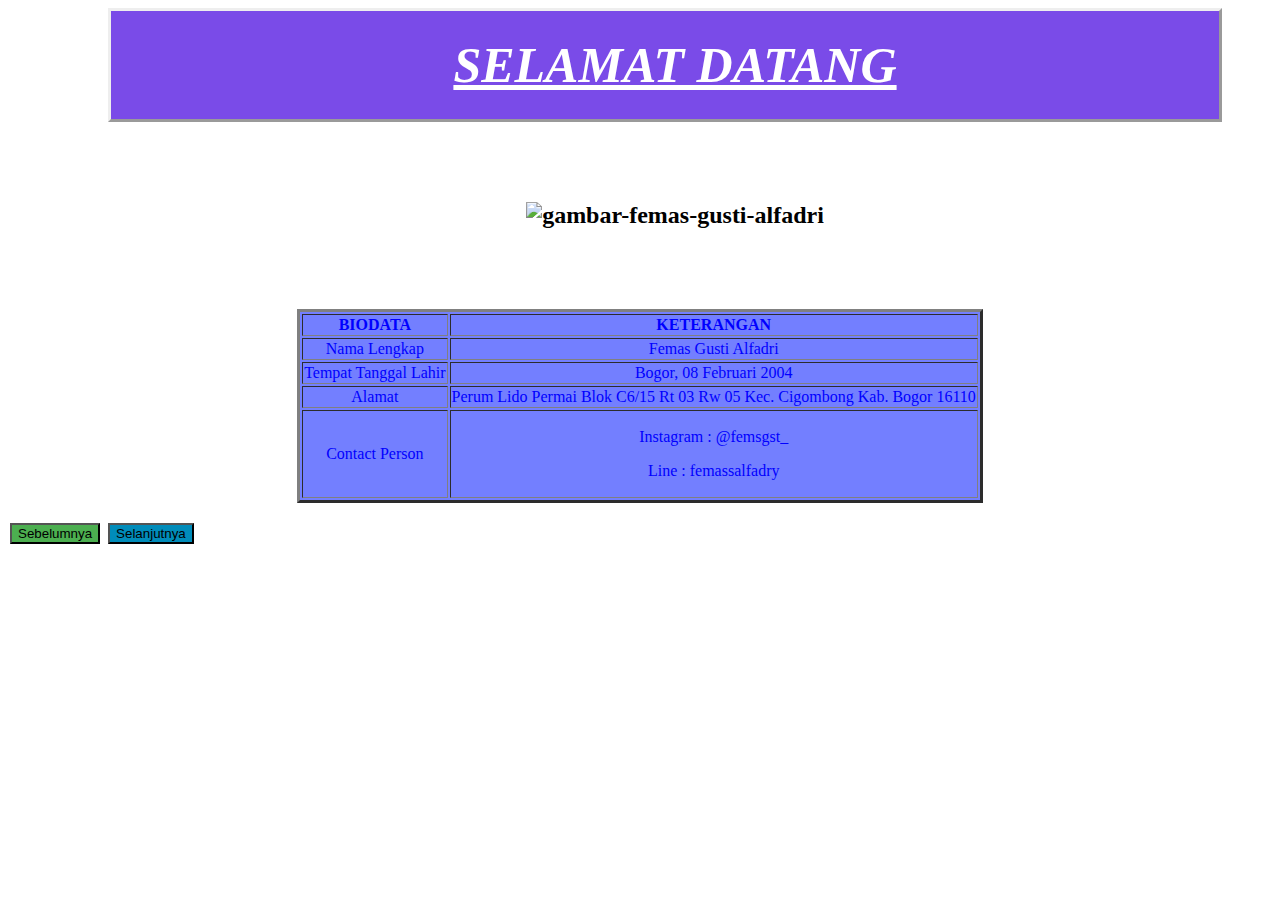
==== index.html @ 5073f674 "Mengubah nama file" ====
<!DOCTYPE html>
<html>
<head>
	<title> Pertemuan 4 css </title>
	<link rel="stylesheet" href="style.css">
</head>

<body>
 	<h1> SELAMAT DATANG </h1>
 	<h2>
 		<img src="foto.jpeg" alt="gambar-femas-gusti-alfadri"
 		width="200px">
 	</h2>
 	<p>
 		<table align="center" ; border="3">
 			<tr>
 				<th> BIODATA </th>
 				<th> KETERANGAN </th>
 			</tr>
 			<tr>
 				<td> Nama Lengkap </td>
 				<td> Femas Gusti Alfadri </td>
 			</tr>
 			<tr>
 				<td> Tempat Tanggal Lahir </td>
 				<td> Bogor, 08 Februari 2004 </td>
 			</tr>
 			<tr>
 				<td> Alamat </td>
				<td> Perum Lido Permai Blok C6/15 Rt 03 Rw 05 Kec. Cigombong Kab. Bogor 16110 </td>
 			</tr>
 			<tr>
 				<td> Contact Person </td>
 				<td> <p> Instagram : @femsgst_ </p>
 					 <P> Line      : femassalfadry </P> </td>
 			</tr>
 		</table>
 	</p>

 <button class="button tombol1"> Sebelumnya </button> 
 <button class="button tombol2"> Selanjutnya </button>

 		


	
</body>
</html>
---- style.css ----
body {
	background-image: url(gambar5.jpg);
	background-size: cover;
}

h1 {
	margin: 0px 50px 75px 100px ;
	font-size: 50px;
	color: white ;
	font-style: oblique;
	text-align: center;
	text-decoration: underline;
	border-style: outset;
	background-color: #7a4be8 ;
	padding-top: 25px;
	padding-right: 30px;
	padding-bottom: 25px;
	padding-left: 50px;
}

h2 {
	margin: 5px 50px 75px 100px ;
	text-align: center;
	padding-top: 5px;
	padding-right: 30px;
	padding-bottom: 5px;
	padding-left: 50px;
}

table {
	background-color: #737fff ;
	text-align: center; 
	color: blue ;
}

button {
	text-align: center;
	margin : 4px 2px;
} 	

.tombol1 {background-color: #4CAF50 }
.tombol2 {background-color: #008CBA }
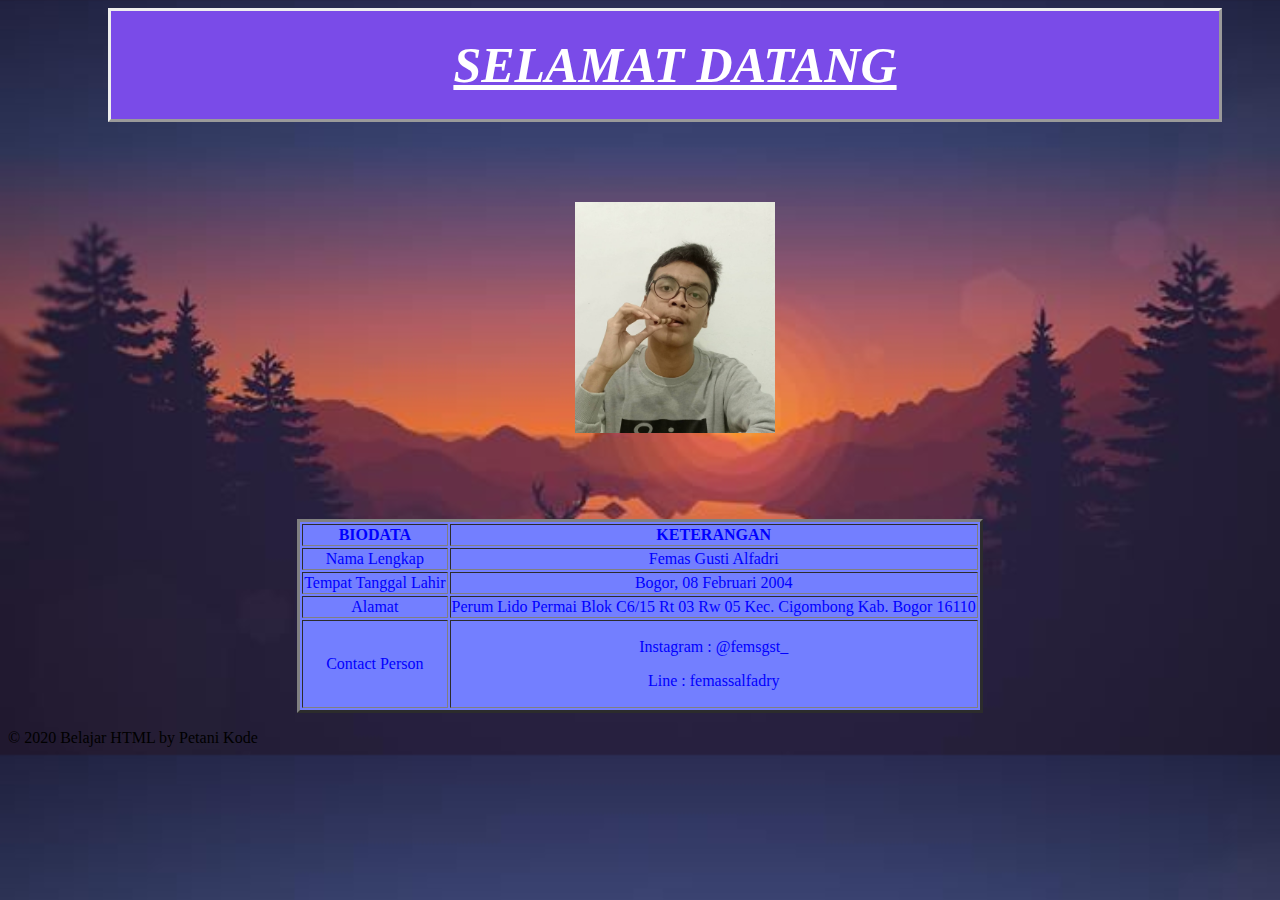
==== commit 008a070a: "Rename biodataindex.html to index.html" ====
--- a/index.html
+++ b/index.html
@@ -2,7 +2,7 @@
 <html>
 <head>
 	<title> Pertemuan 4 css </title>
-	<link rel="stylesheet" href="style.css">
+	<link rel="stylesheet" href="biodata.css">
 </head>
 
 <body>
@@ -37,10 +37,9 @@
  		</table>
  	</p>
 
- <button class="button tombol1"> Sebelumnya </button> 
- <button class="button tombol2"> Selanjutnya </button>
-
- 		
+<footer>
+       <div>&copy; 2020 Belajar HTML by Petani Kode</div>
+ </footer>
 
 
 	
--- a/biodata.css
+++ b/biodata.css
@@ -0,0 +1,44 @@
+body {
+	background-image: url(gambar5.jpg);
+	background-size: cover;
+}
+
+h1 {
+	margin: 0px 50px 75px 100px ;
+	font-size: 50px;
+	color: white ;
+	font-style: oblique;
+	text-align: center;
+	text-decoration: underline;
+	border-style: outset;
+	background-color: #7a4be8 ;
+	padding-top: 25px;
+	padding-right: 30px;
+	padding-bottom: 25px;
+	padding-left: 50px;
+}
+
+h2 {
+	margin: 5px 50px 75px 100px ;
+	text-align: center;
+	padding-top: 5px;
+	padding-right: 30px;
+	padding-bottom: 5px;
+	padding-left: 50px;
+}
+
+table {
+	background-color: #737fff ;
+	text-align: center; 
+	color: blue ;
+}
+
+button {
+	text-align: center;
+	margin : 4px 2px;
+} 	
+
+.tombol1 {background-color: #4CAF50 }
+.tombol2 {background-color: #008CBA }
+
+
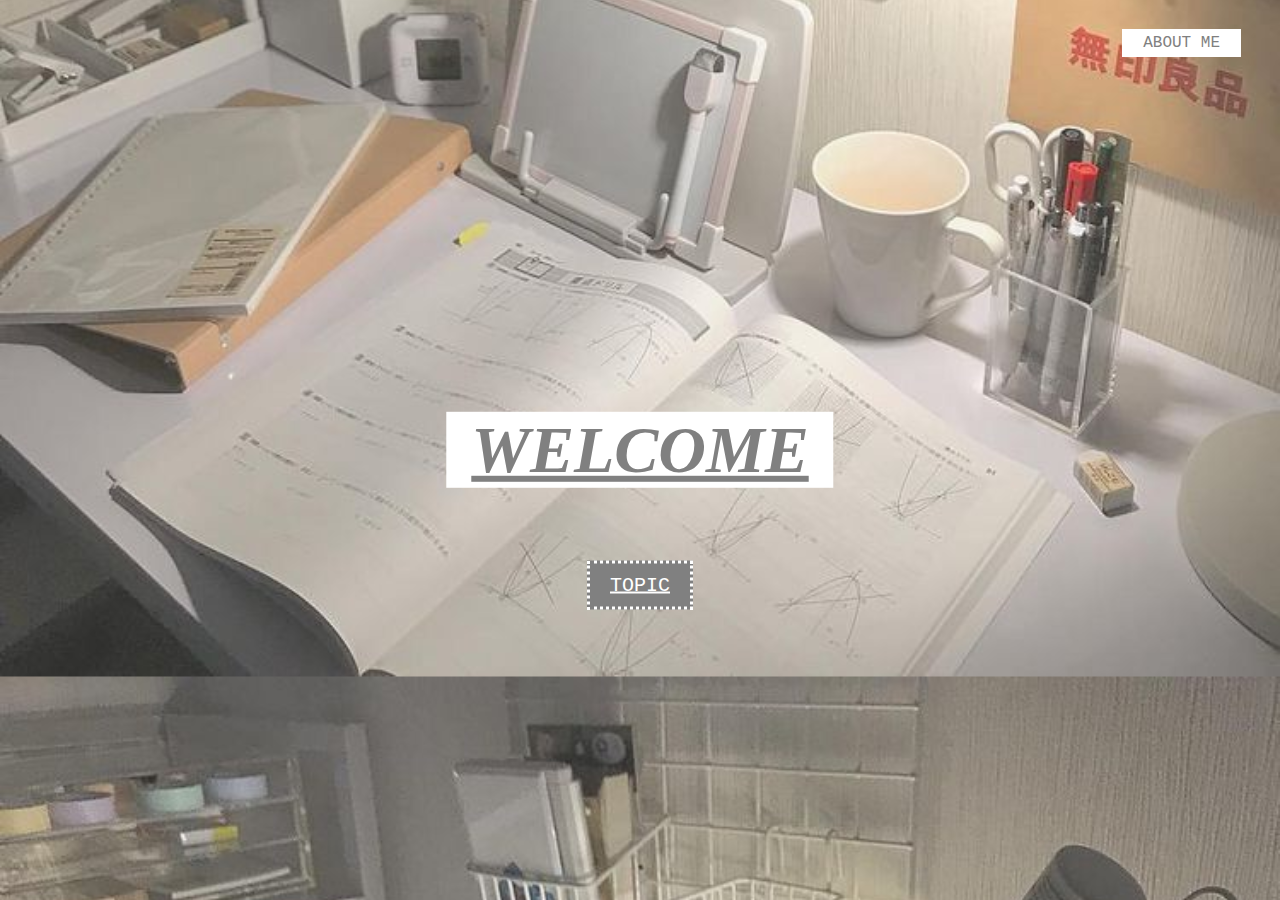
==== commit 7d433e9d: "Add files via upload" ====
--- a/index.html
+++ b/index.html
@@ -1,47 +1,28 @@
 <!DOCTYPE html>
 <html>
 <head>
-	<title> Pertemuan 4 css </title>
-	<link rel="stylesheet" href="biodata.css">
+	<title> My Website </title>
+	<link rel="stylesheet" type="text/css" href="style.css">
 </head>
 
 <body>
- 	<h1> SELAMAT DATANG </h1>
- 	<h2>
- 		<img src="foto.jpeg" alt="gambar-femas-gusti-alfadri"
- 		width="200px">
- 	</h2>
- 	<p>
- 		<table align="center" ; border="3">
- 			<tr>
- 				<th> BIODATA </th>
- 				<th> KETERANGAN </th>
- 			</tr>
- 			<tr>
- 				<td> Nama Lengkap </td>
- 				<td> Femas Gusti Alfadri </td>
- 			</tr>
- 			<tr>
- 				<td> Tempat Tanggal Lahir </td>
- 				<td> Bogor, 08 Februari 2004 </td>
- 			</tr>
- 			<tr>
- 				<td> Alamat </td>
-				<td> Perum Lido Permai Blok C6/15 Rt 03 Rw 05 Kec. Cigombong Kab. Bogor 16110 </td>
- 			</tr>
- 			<tr>
- 				<td> Contact Person </td>
- 				<td> <p> Instagram : @femsgst_ </p>
- 					 <P> Line      : femassalfadry </P> </td>
- 			</tr>
- 		</table>
- 	</p>
+	<header>
+		<div class="main">
+			<ul>
+				<li><a href="biodataindex.html" class="active">ABOUT ME</a></li>
+			</ul>
+		</div>
+	</header>
 
-<footer>
-       <div>&copy; 2020 Belajar HTML by Petani Kode</div>
- </footer>
+	<div class="button" >
+		<a href="pandemiindex.html"class="btn">TOPIC</a>
+		<div class="pilihan"></div>
+	</div>
 
-
+		<div class="tittle">
+			<h1> WELCOME </h1>
+		</div>
 	
 </body>
 </html>
+
--- a/style.css
+++ b/style.css
@@ -0,0 +1,93 @@
+body {
+	background-image: url(foto1.jpg);
+	background-size: cover ;
+	background-position: center;
+}
+
+header {
+ 	padding: 1px ;
+ 	color: blue ;
+ 	padding-left: 3px
+ }
+
+ul {
+	list-style-type: none;
+	float: right;
+	margin-top: 20px ;
+}
+
+ul li {
+	display: inline-block;
+	background-color: white;
+	font-family: "courier new" ;
+	padding-top: 5px ;
+	padding-bottom: 5px ;
+} 
+
+ul li a {
+	text-decoration: none;
+	color: gray;
+	padding: 5px 20px;
+	border : 1px solid transparent;
+	transition: 0,5s ;
+}
+
+ul li a:hover {
+	background-color: white ;
+	color: black ;
+}
+
+ul li.active a {
+	background-color: white ;
+	color: black ;
+}
+
+.main {
+	max-width: 1200px;
+	margin: auto;
+}
+
+.tittle {
+	position: absolute;
+	top: 50%;
+	left: 50%;
+	transform: translate(-50%, -50%);-
+}
+
+.tittle h1 {
+	color: gray ;
+	background-color: white ;
+	font-size: 66px;
+	text-decoration: underline;
+	font-style: oblique;
+	padding-left: 25px ;
+	padding-right: 25px ;
+}
+
+.button {
+	font-size: 20px ;
+	font-family: "Courier New" ;
+	position: absolute;
+	top: 65% ;
+	left: 50% ;
+	color: white ;
+	transform: translate(-50%, -50%);
+
+}
+
+.btn {
+	padding: 10px 20px ;
+	color: white ;
+	text-decoration: "none" ;
+	background-color: gray ;
+	transition: 0.6s ;
+	border-style: dotted;
+
+}
+
+.btn.hover {
+	background-color: black ;
+	color: pink ;
+
+
+}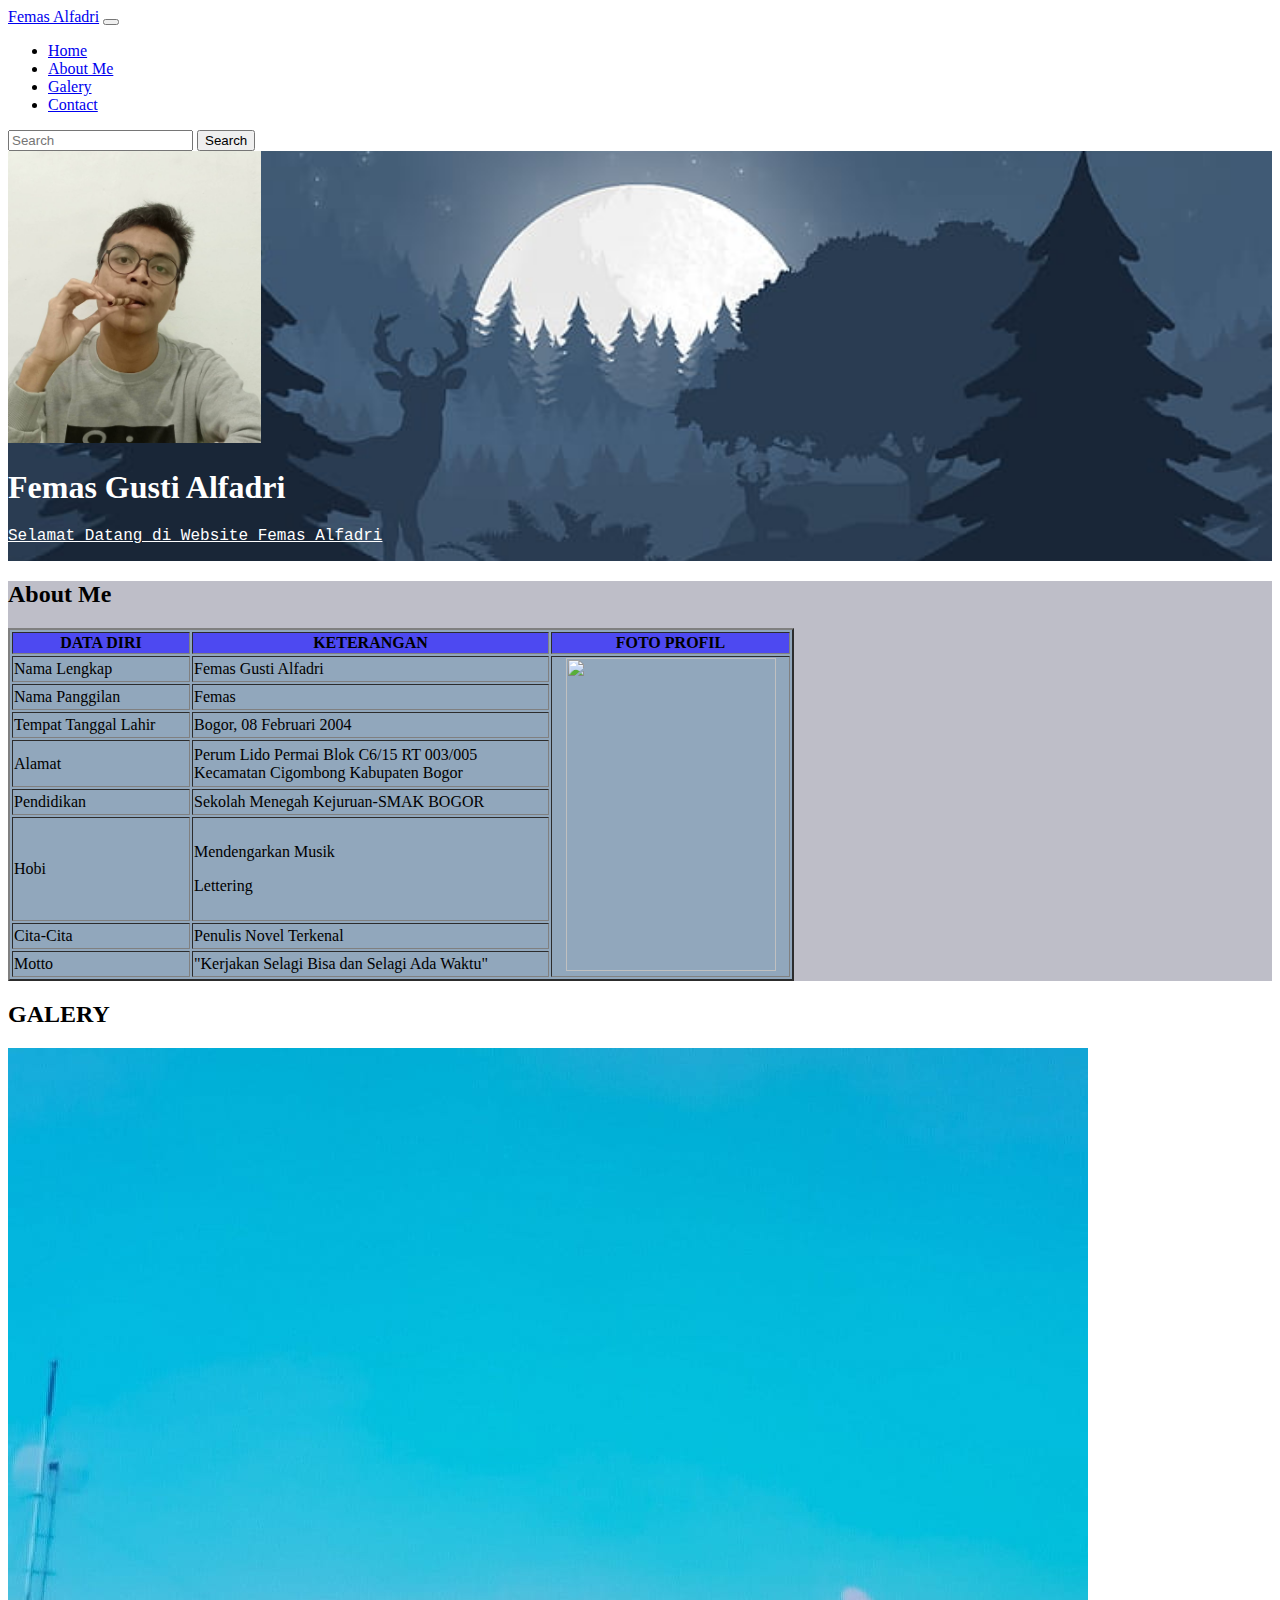
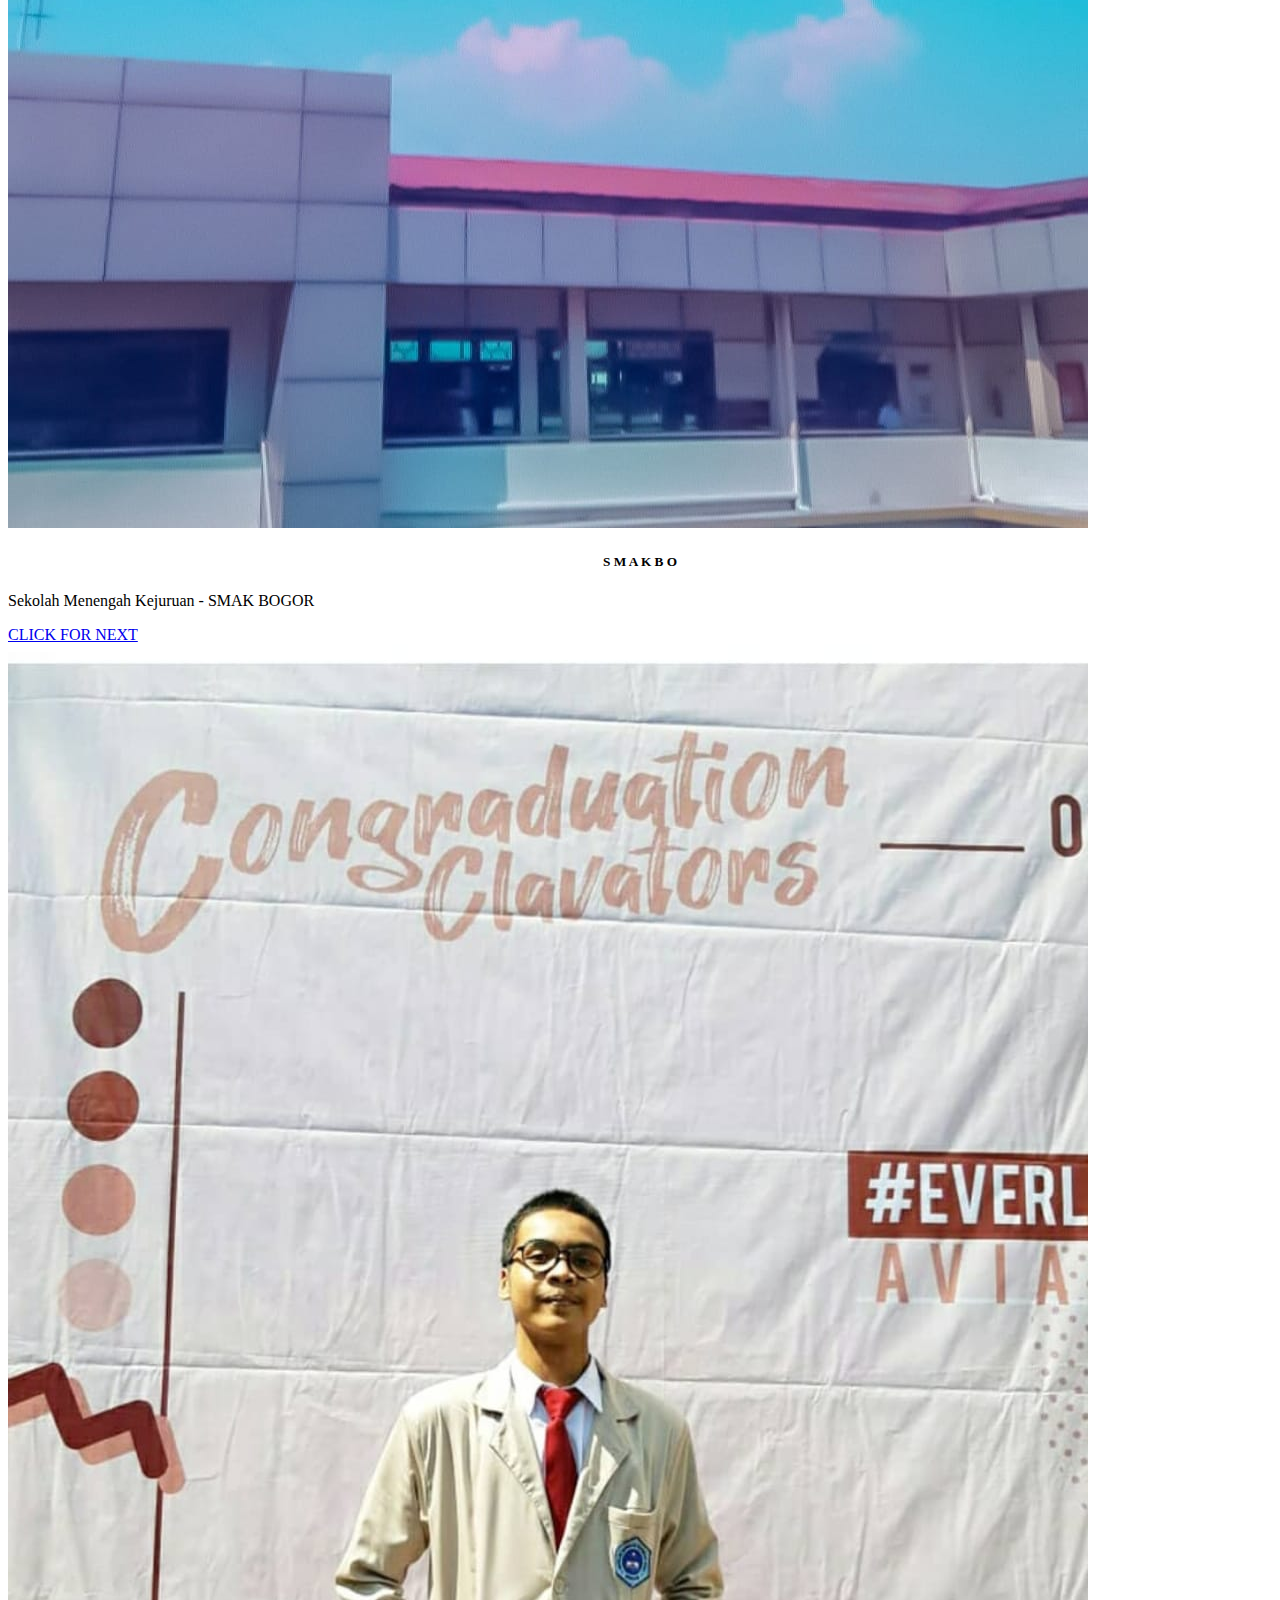
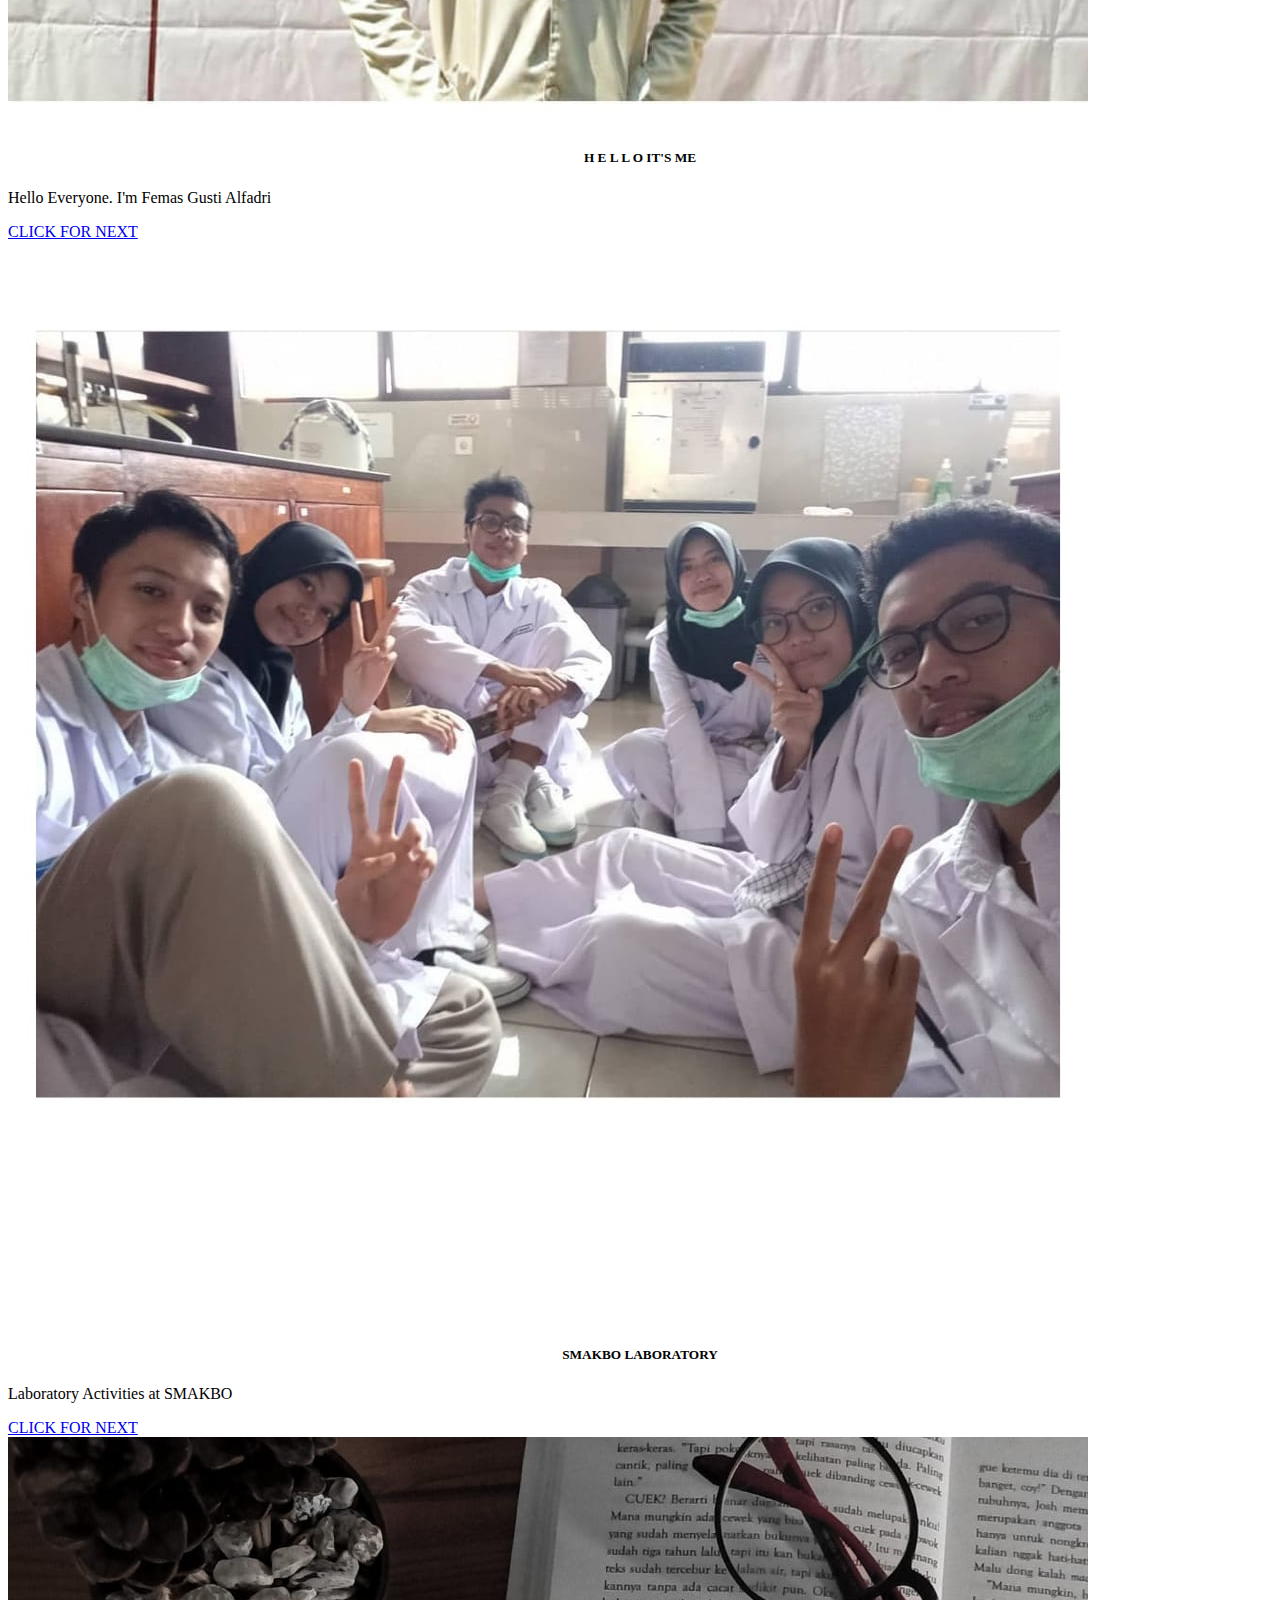
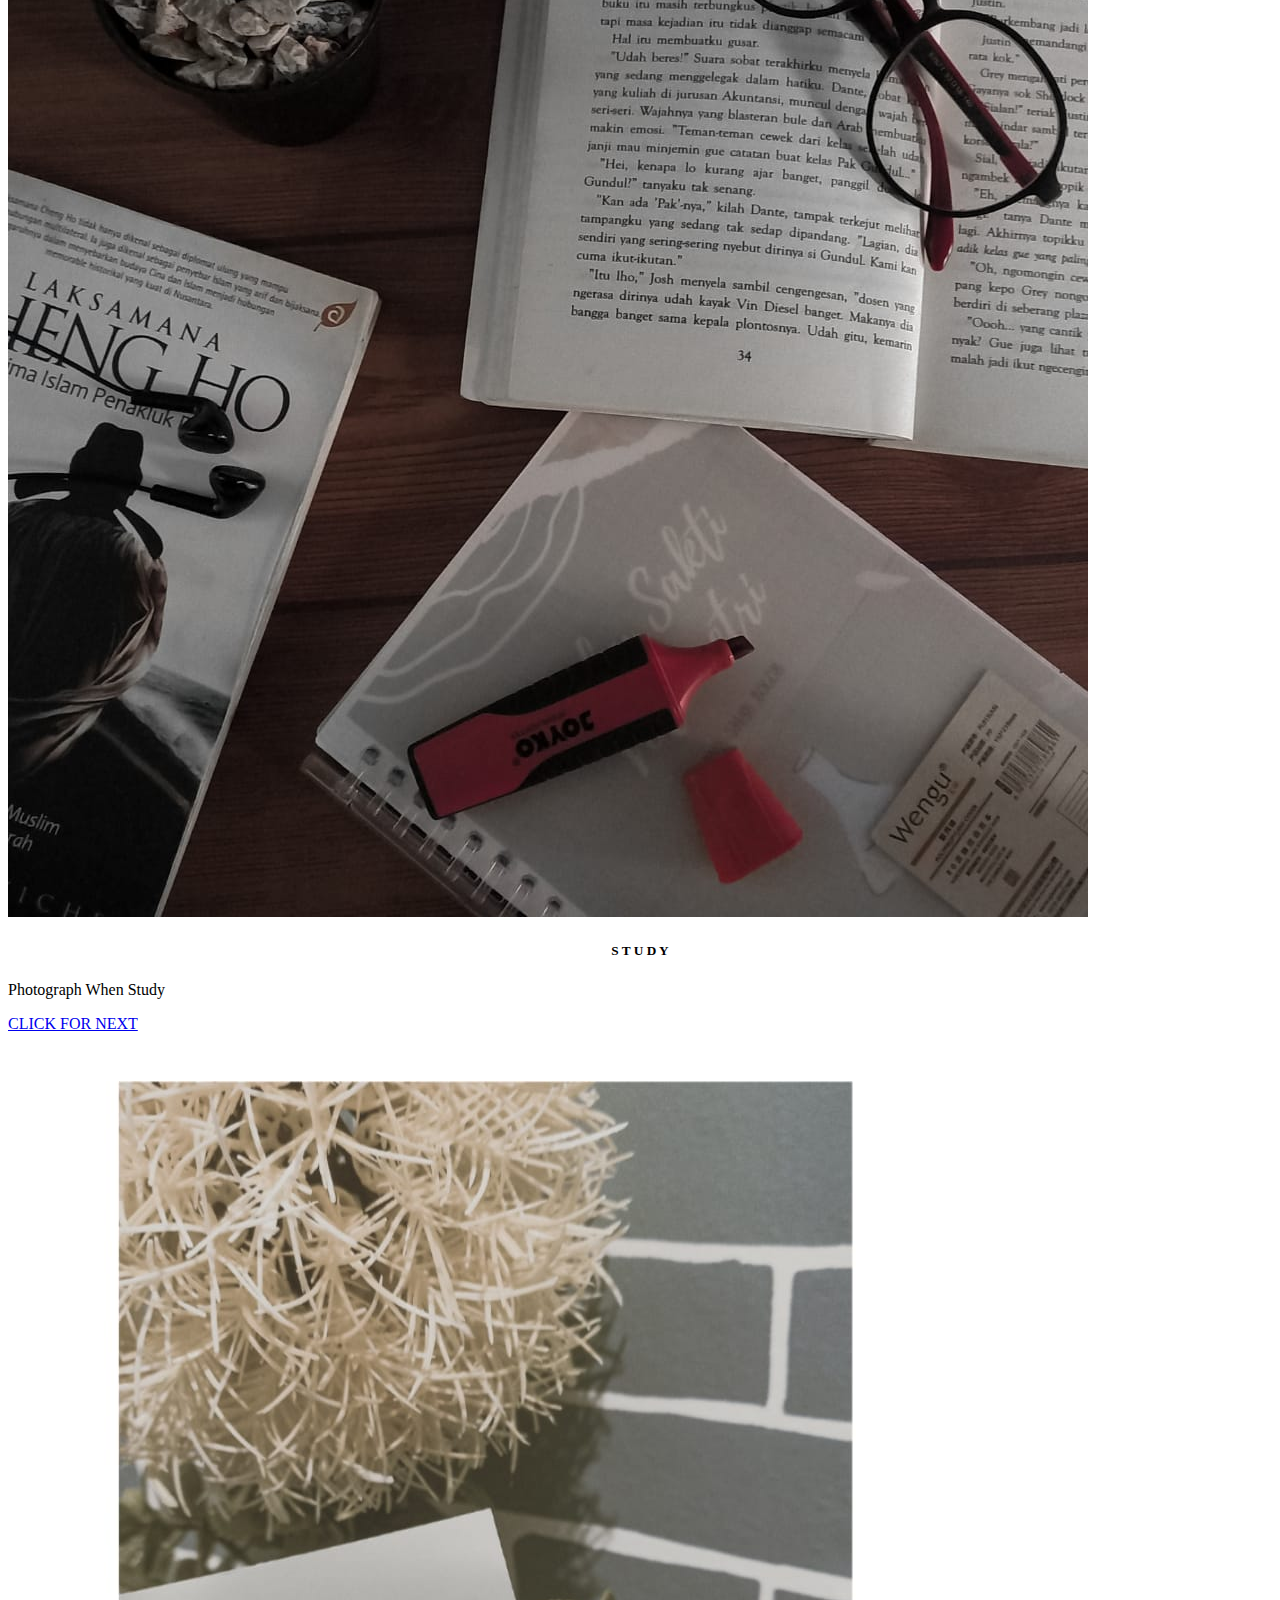
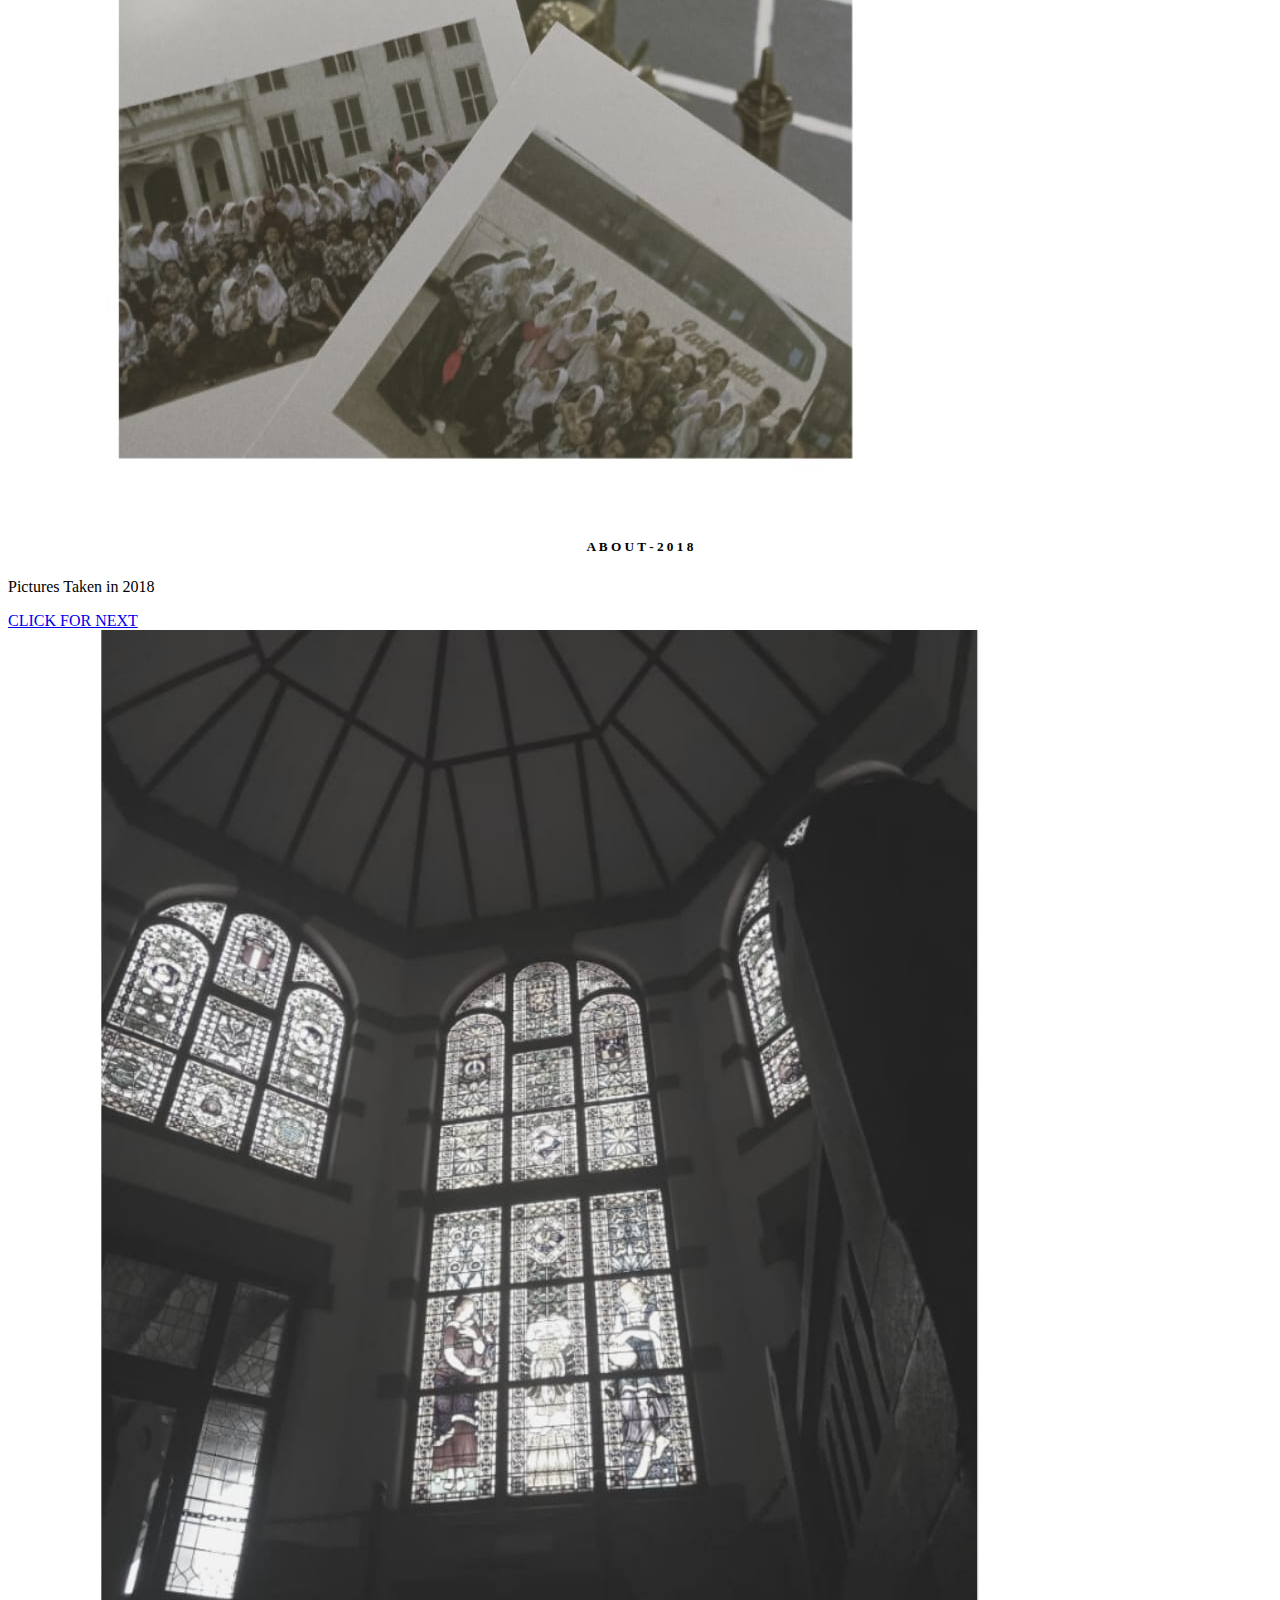
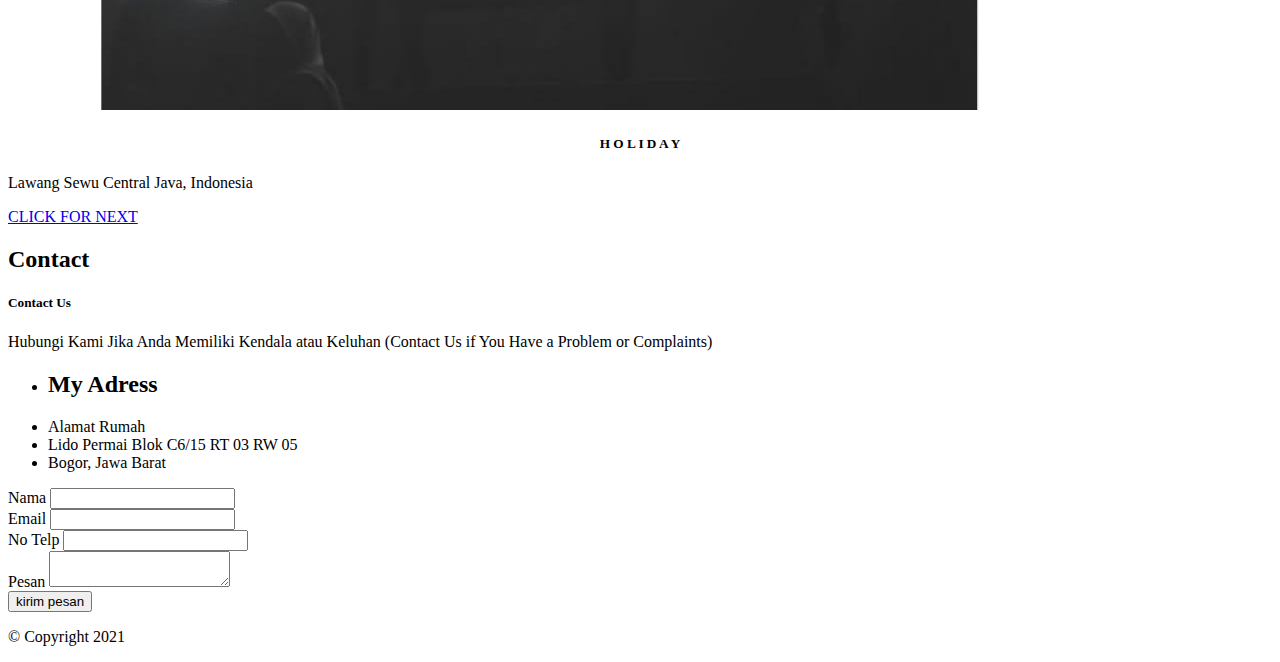
==== commit 3e3a9948: "Add files via upload" ====
--- a/index.html
+++ b/index.html
@@ -1,28 +1,253 @@
 <!DOCTYPE html>
 <html>
 <head>
-	<title> My Website </title>
-	<link rel="stylesheet" type="text/css" href="style.css">
+	<title> Femas Gusti Alfadri </title>
+		<link href="https://cdn.jsdelivr.net/npm/bootstrap@5.0.0-beta1/dist/css/bootstrap.min.css" rel="stylesheet" integrity="sha384-giJF6kkoqNQ00vy+HMDP7azOuL0xtbfIcaT9wjKHr8RbDVddVHyTfAAsrekwKmP1" crossorigin="anonymous">
+		<link rel="stylesheet" type="text/css" href="style.css">
 </head>
-
 <body>
-	<header>
-		<div class="main">
-			<ul>
-				<li><a href="biodataindex.html" class="active">ABOUT ME</a></li>
+	<nav class="navbar fixed-top navbar-expand-lg navbar-dark bg-dark">
+  		<div class="container">
+    		<a class="navbar-brand" href="#">Femas Alfadri</a>
+			<button class="navbar-toggler" type="button" data-bs-toggle="collapse" data-bs-target="#navbarNav" aria-controls="navbarNav" aria-expanded="false" aria-label="Toggle navigation">
+			<span class="navbar-toggler-icon"></span> </button>
+		<div class="collapse navbar-collapse" id="navbarNav">
+			<ul class="navbar-nav">
+        	<li class="nav-item">
+          		<a class="nav-link active" aria-current="page" href="#">Home</a>
+        	</li>
+        	<li class="nav-item">
+          		<a class="nav-link" href="#">About Me</a>
+        	</li>
+        	<li class="nav-item">
+          		<a class="nav-link" href="#">Galery</a>
+        	</li>
+        	<li class="nav-item">
+          		<a class="nav-link disabled" href="#" tabindex="-1" aria-disabled="true">Contact</a>
+        	</li>
+      		</ul>
+    	</div>
+    	</div>
+    </nav>
+
+  	<nav class="navbar navbar-dark bg-light">
+  		<div class="container">
+    		<form class="d-flex">
+      		<input class="form-control me-2" type="search" placeholder="Search" aria-label="Search">
+      		<button class="btn btn-outline-success" type="submit">Search</button>
+    		</form>
+  		</div>
+	</nav>
+	</nav>
+
+		<div class="jumbotron jumbotron-fluid">
+  		<div class="container text-center">
+  		<div class="mt-5">
+  			<img src="profile1.jpeg" width="20%" class="rounded-circle img-thumbnail" alt="gambar-femas-gusti-alfadri">
+    		<h1 class="display-4">Femas Gusti Alfadri</h1>
+    		<p class="lead"> Selamat Datang di Website Femas Alfadri </p>
+  			</div>
+			</div>
+			</div>
+
+<section id="aboutme" class="aboutme pt-2">
+	<div class="container">
+	<div class="row mt-4 pb-5">
+	<div class="col text-center">
+		<h2 class="biodata">About Me</h2>
+		<table class="table table-bordered mt-5" border="2" >
+			<tr class="atasan" align="center" bgcolor="#4d49f1">
+				<td width="174"><b>DATA DIRI</b></td>
+				<td width="353"><b>KETERANGAN</b></td>
+				<td width="235"><b>FOTO PROFIL</b></td>
+			</tr>
+
+			<tr>
+				<td> Nama Lengkap </td>
+				<td> Femas Gusti Alfadri </td>
+				<td rowspan="10" align="center"><img src="profile3.jpg" width="210" height="313"></td>
+			</tr>
+
+			<tr>
+				<td> Nama Panggilan </td>
+				<td> Femas </td>
+			</tr>
+
+			<tr>
+				<td> Tempat Tanggal Lahir </td>
+				<td> Bogor, 08 Februari 2004 </td>
+			</tr>
+
+			<tr>
+				<td> Alamat </td>
+				<td> Perum Lido Permai Blok C6/15 RT 003/005 Kecamatan Cigombong Kabupaten Bogor </td>
+			</tr>
+
+			<tr>
+				<td> Pendidikan </td>
+				<td> Sekolah Menegah Kejuruan-SMAK BOGOR </td>
+			</tr>
+
+			<tr>
+				<td> Hobi </td>
+				<td> <p> Mendengarkan Musik </p>
+					 <p> Lettering </p> </td>
+			</tr>
+
+			<tr>
+				<td> Cita-Cita </td>
+				<td> Penulis Novel Terkenal </td>
+			</tr>
+
+			<tr>
+				<td> Motto </td>
+				<td> "Kerjakan Selagi Bisa dan Selagi Ada Waktu" </td>
+			</tr>
+		</table>
+	</div>
+	</div>
+	</div>
+</section>
+
+<section id="Galery" class="Galery bg-secondary">
+	<div class="container">
+		<div class="row mb-4 pt-4">
+			<div class="col text-center">
+			<h2>GALERY</h2>
+			</div>
+		</div>
+
+		<div class="row mb-4">
+		<div class="col-md">
+			<div class="card">
+			  <img src="1.jpeg" class="card-img-top" alt="gambar-1">
+			  <div class="card-body">
+			    <h5 class="card-title" align="center"> S M A K B O </h5>
+			    <p class="card-text text-center"> Sekolah Menengah Kejuruan - SMAK BOGOR</p>
+			    <a href="#" class="btn btn-dark">CLICK FOR NEXT</a>
+			  </div>
+			</div>
+		</div>
+		<div class="col-md">
+			<div class="card">
+			  <img src="2.jpeg" class="card-img-top" alt="gambar-2">
+			  <div class="card-body">
+			    <h5 class="card-title" align="center"> H E L L O IT'S ME </h5>
+			    <p class="card-text text-center"> Hello Everyone. I'm Femas Gusti Alfadri </p>
+			    <a href="#" class="btn btn-dark">CLICK FOR NEXT</a>
+			  </div>
+			</div>
+		</div>
+		<div class="col-md">
+			<div class="card">
+			  <img src="3.jpeg" class="card-img-top" alt="gambar-2">
+			  <div class="card-body">
+			    <h5 class="card-title" align="center">SMAKBO LABORATORY</h5>
+			    <p class="card-text text-center"> Laboratory Activities at SMAKBO </p>
+			    <a href="#" class="btn btn-dark">CLICK FOR NEXT</a>
+			  </div>
+			</div>
+		</div>
+		</div>
+
+		<div class="row pb-5">
+		<div class="col-md">
+			<div class="card">
+			  <img src="4.jpeg" class="card-img-top" alt="gambar-1">
+			  <div class="card-body">
+			    <h5 class="card-title" align="center">S T U D Y</h5>
+			    <p class="card-text text-center"> Photograph When Study </p>
+			    <a href="#" class="btn btn-dark">CLICK FOR NEXT</a>
+			  </div>
+			</div>
+		</div>
+		<div class="col-md">
+			<div class="card">
+			  <img src="5.jpeg" class="card-img-top" alt="gambar-2">
+			  <div class="card-body">
+			    <h5 class="card-title" align="center">A B O U T - 2 0 1 8</h5>
+			    <p class="card-text text-center"> Pictures Taken in 2018 </p>
+			    <a href="#" class="btn btn-dark">CLICK FOR NEXT</a>
+			  </div>
+			</div>
+		</div>
+		<div class="col-md">
+			<div class="card">
+			  <img src="6.jpeg" class="card-img-top" alt="gambar-2">
+			  <div class="card-body">
+			    <h5 class="card-title" align="center">H O L I D A Y</h5>
+			    <p class="card-text text-center"> Lawang Sewu Central Java, Indonesia</p>
+			    <a href="#" class="btn btn-dark">CLICK FOR NEXT</a>
+			  </div>
+			</div>
+		</div>
+		</div>
+	</div>
+</section>
+
+<section id="Contact" class="Contact mb-5">
+	<div class="container">
+		<div class="row pt-4 mb-4">
+		<div class="col text-center">
+			<h2> Contact </h2>
+		</div>
+		</div>
+
+		<div class="row justify-content-center">
+		<div class="col-lg-4">
+			<div class="card text-white bg-primary mb-3 text-center">
+			  <div class="card-body">
+			    <h5 class="card-title">Contact Us</h5>
+			    <p class="card-text"> Hubungi Kami Jika Anda Memiliki Kendala atau Keluhan (Contact Us if You Have a Problem or Complaints) </p>
+			  </div>
+			</div>
+			<ul class="list-group">
+			  <li class="list-group-item"><h2> My Adress </h2></li>
+			  <li class="list-group-item">Alamat Rumah</li>
+			  <li class="list-group-item">Lido Permai Blok C6/15 RT 03 RW 05 </li>
+			  <li class="list-group-item">Bogor, Jawa Barat</li>
 			</ul>
 		</div>
-	</header>
-
-	<div class="button" >
-		<a href="pandemiindex.html"class="btn">TOPIC</a>
-		<div class="pilihan"></div>
-	</div>
-
-		<div class="tittle">
-			<h1> WELCOME </h1>
-		</div>
-	
+
+		<div class="col-lg-6">
+			<form>
+			  <div class="form-group">
+			    <label for="nama">Nama</label>
+			    <input type="text" class="form-control" id="nama">
+			  </div>
+
+			  <div class="form-group">
+			    <label for="email">Email</label>
+			    <input type="text" class="form-control" id="email">
+			  </div>
+			
+			  <div class="form-group">
+			    <label for="telp">No Telp</label>
+			    <input type="text" class="form-control" id="telp">
+			  </div>
+
+			  <div class="form-group">
+			    <label for="pesan">Pesan</label>
+			    <textarea name="pesan" id="pesan" class="form-control"></textarea>
+			  </div>
+			
+			  <div class="form-group mt-4" >
+			   	<button type="submit" class="btn btn-primary"> kirim pesan </button>
+			  </div>
+			</form>	
+		</div>
+		</div>
+	</div>
+</section>
 </body>
-</html>
-
+
+<footer class="bg-dark text-white">
+	<div class="container">
+	<div class="row pt-3">
+	<div class="col text-center">
+		<p>&copy; Copyright 2021 </p>
+	</div>
+	</div>
+	</div>
+</footer>
+		--- a/style.css
+++ b/style.css
@@ -1,93 +1,30 @@
-body {
-	background-image: url(foto1.jpg);
+.jumbotron {
+    position: relative;
+    background-image: url(profile2.jpg);
 	background-size: cover ;
 	background-position: center;
+    font-family: "Georgia";
+    color: white ;
+    width: 100%;
+    height: 100%;
+    background-size: cover;
+    overflow: hidden;
 }
 
-header {
- 	padding: 1px ;
- 	color: blue ;
- 	padding-left: 3px
- }
-
-ul {
-	list-style-type: none;
-	float: right;
-	margin-top: 20px ;
+.jumbotron p {
+	text-decoration: underline;
+	font-family: "Courier New" ;
 }
 
-ul li {
-	display: inline-block;
-	background-color: white;
-	font-family: "courier new" ;
-	padding-top: 5px ;
-	padding-bottom: 5px ;
-} 
-
-ul li a {
-	text-decoration: none;
-	color: gray;
-	padding: 5px 20px;
-	border : 1px solid transparent;
-	transition: 0,5s ;
+.aboutme {
+	background-color: #bebec8 ;
 }
 
-ul li a:hover {
-	background-color: white ;
-	color: black ;
+.table {
+	background-color: #91a7bc ;	
 }
 
-ul li.active a {
-	background-color: white ;
-	color: black ;
+.atasan {
+	font-family: "Georgia" ;
 }
 
-.main {
-	max-width: 1200px;
-	margin: auto;
-}
-
-.tittle {
-	position: absolute;
-	top: 50%;
-	left: 50%;
-	transform: translate(-50%, -50%);-
-}
-
-.tittle h1 {
-	color: gray ;
-	background-color: white ;
-	font-size: 66px;
-	text-decoration: underline;
-	font-style: oblique;
-	padding-left: 25px ;
-	padding-right: 25px ;
-}
-
-.button {
-	font-size: 20px ;
-	font-family: "Courier New" ;
-	position: absolute;
-	top: 65% ;
-	left: 50% ;
-	color: white ;
-	transform: translate(-50%, -50%);
-
-}
-
-.btn {
-	padding: 10px 20px ;
-	color: white ;
-	text-decoration: "none" ;
-	background-color: gray ;
-	transition: 0.6s ;
-	border-style: dotted;
-
-}
-
-.btn.hover {
-	background-color: black ;
-	color: pink ;
-
-
-}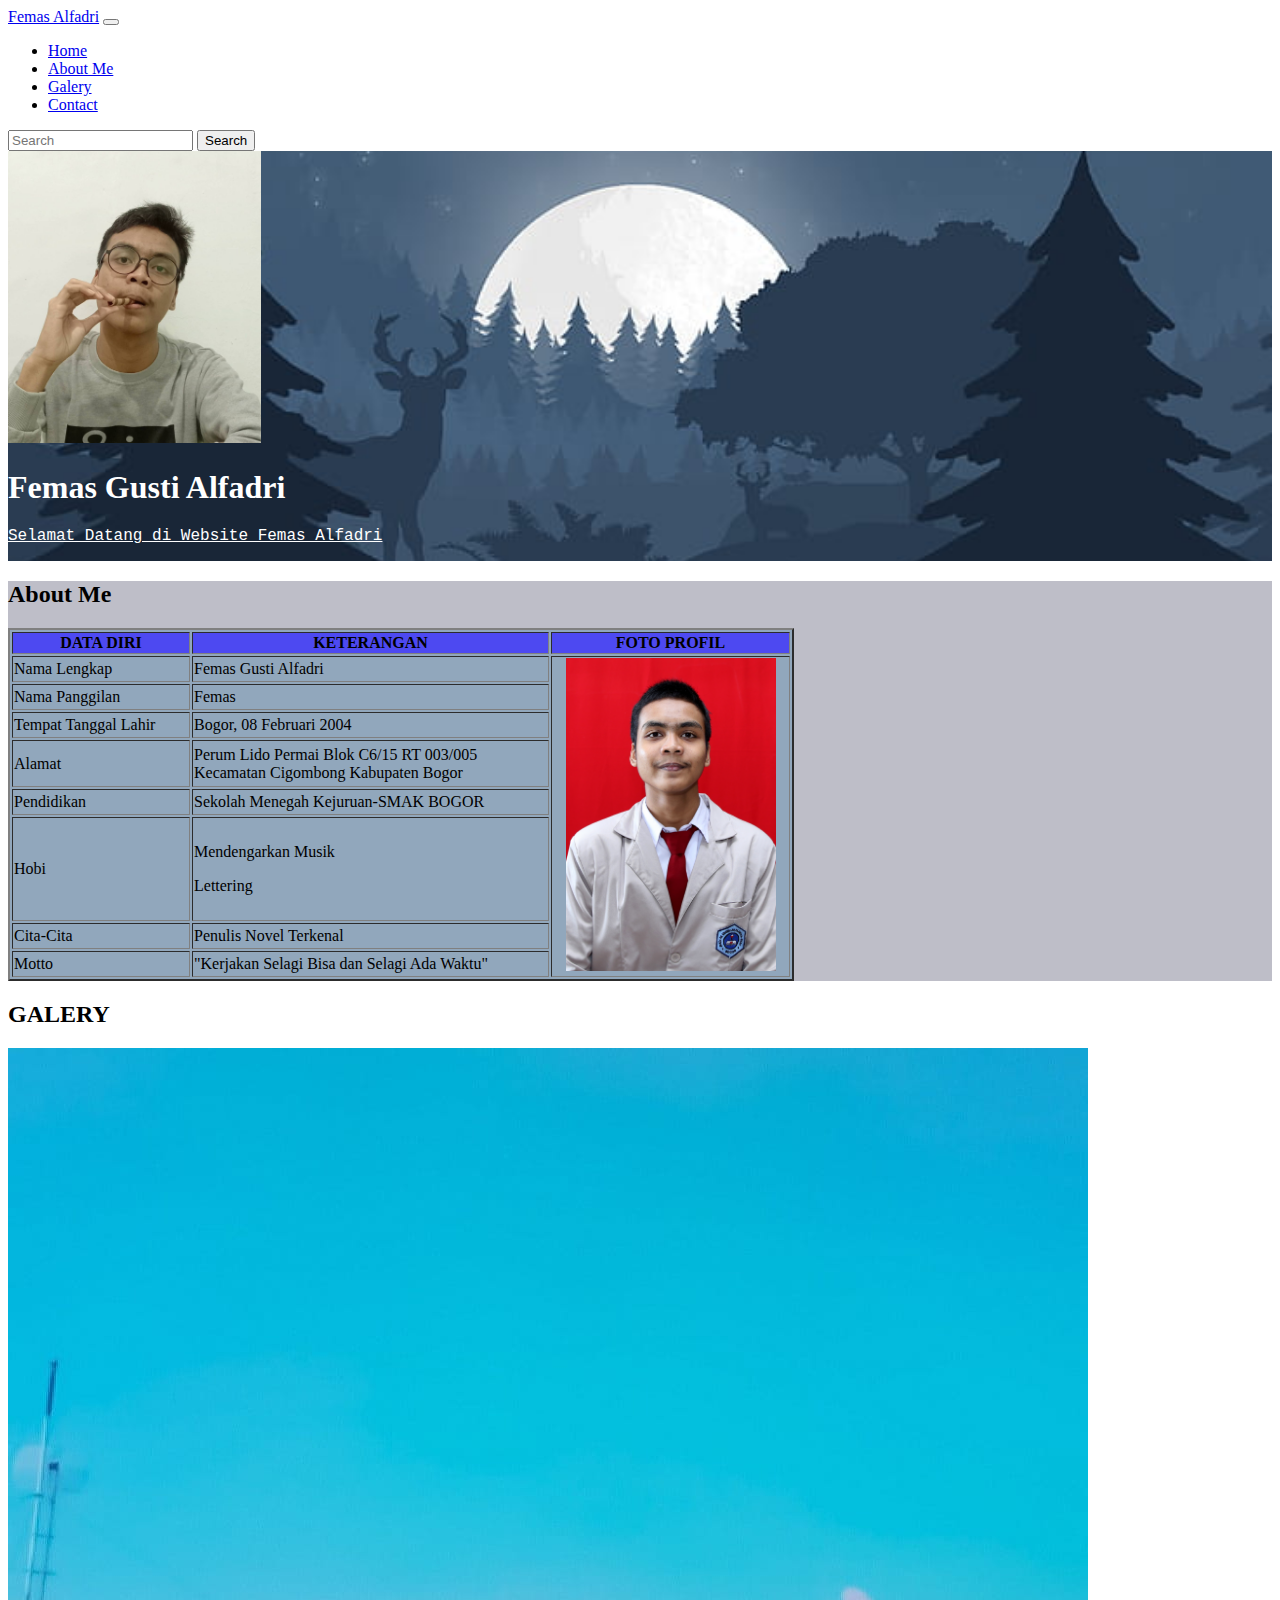
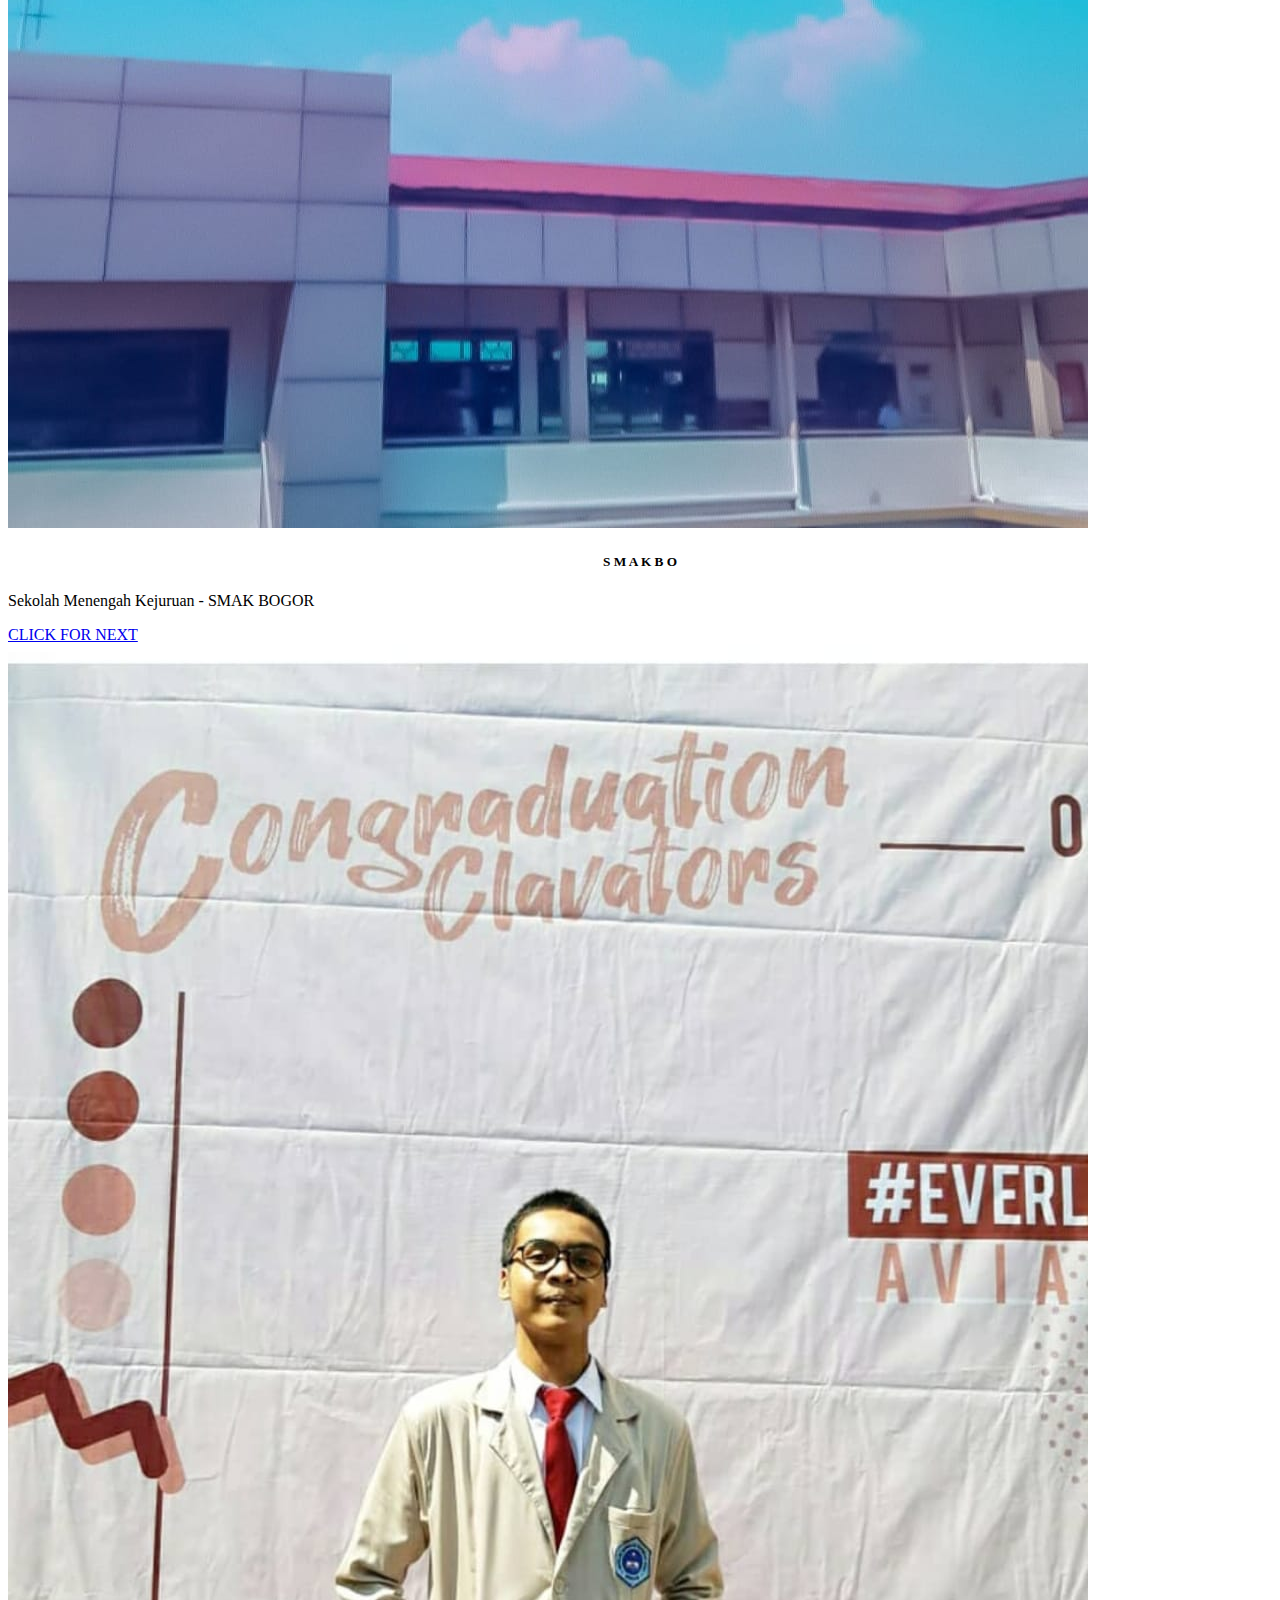
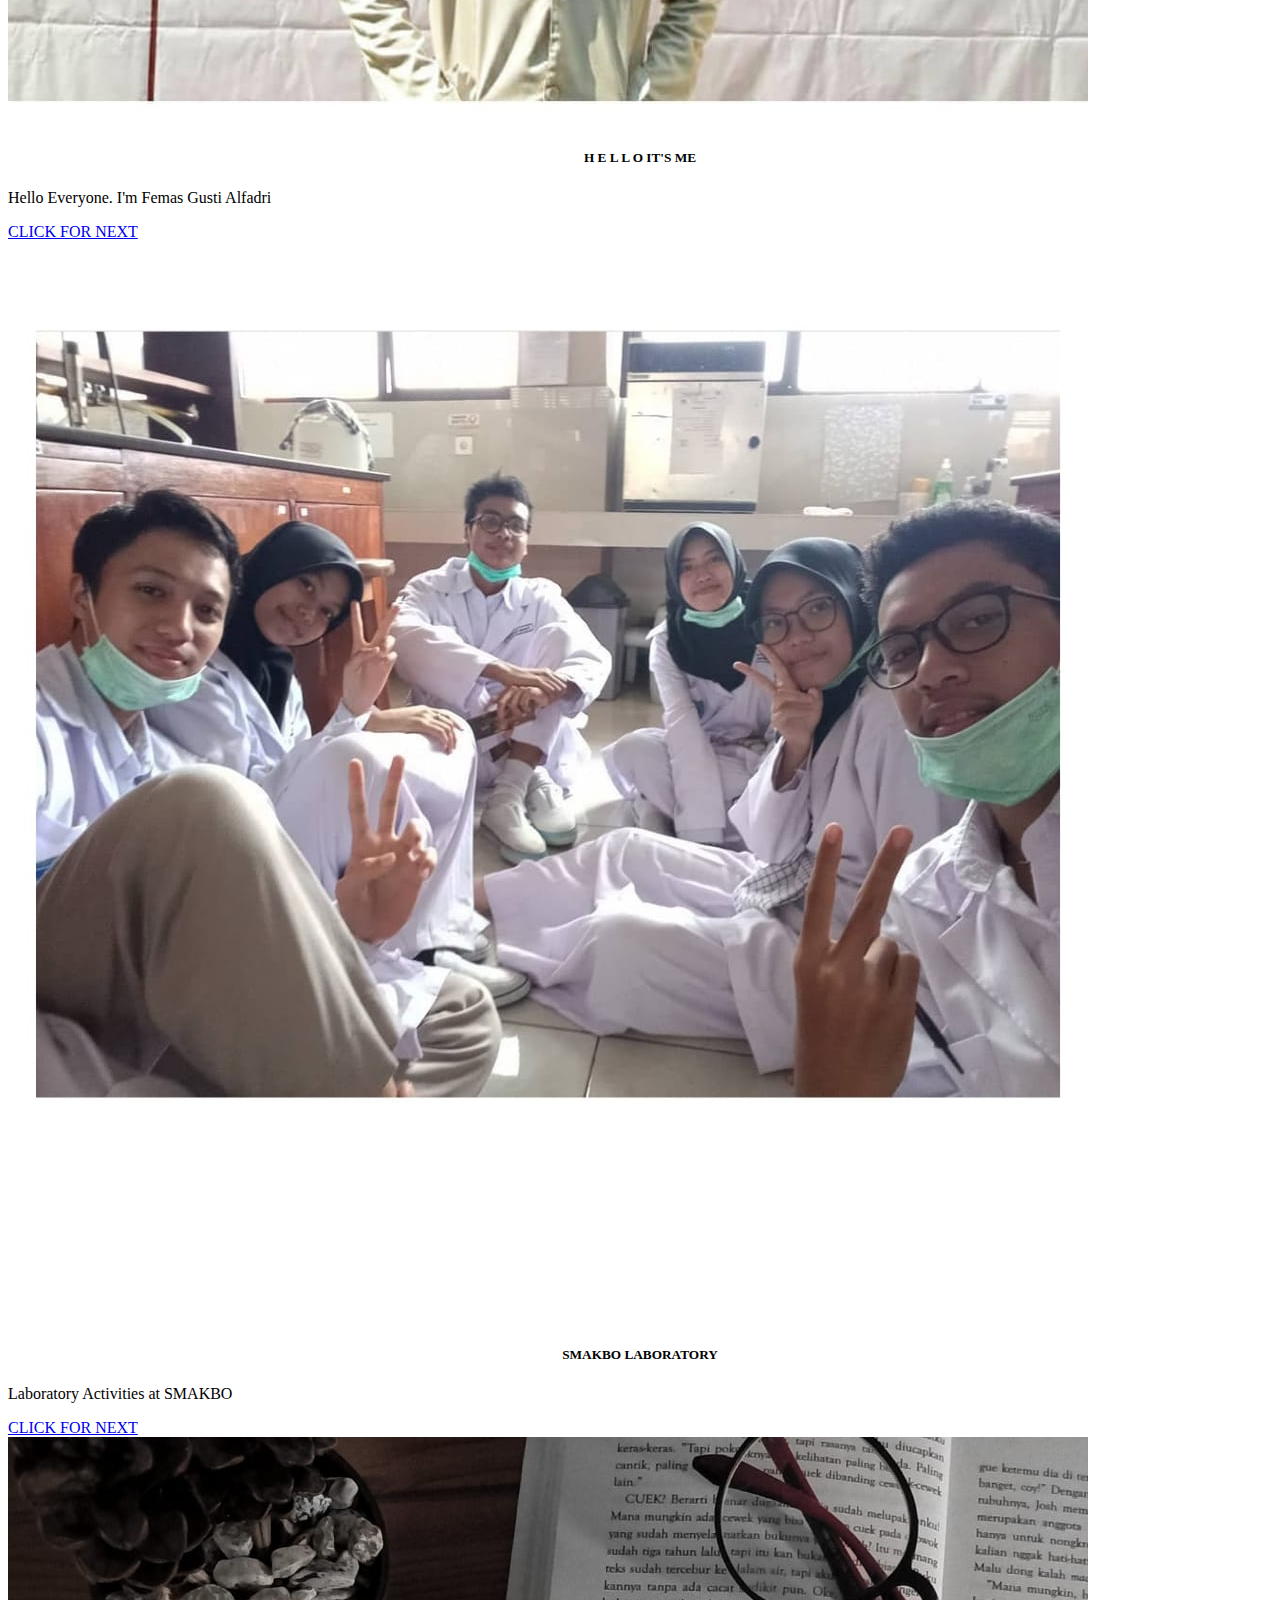
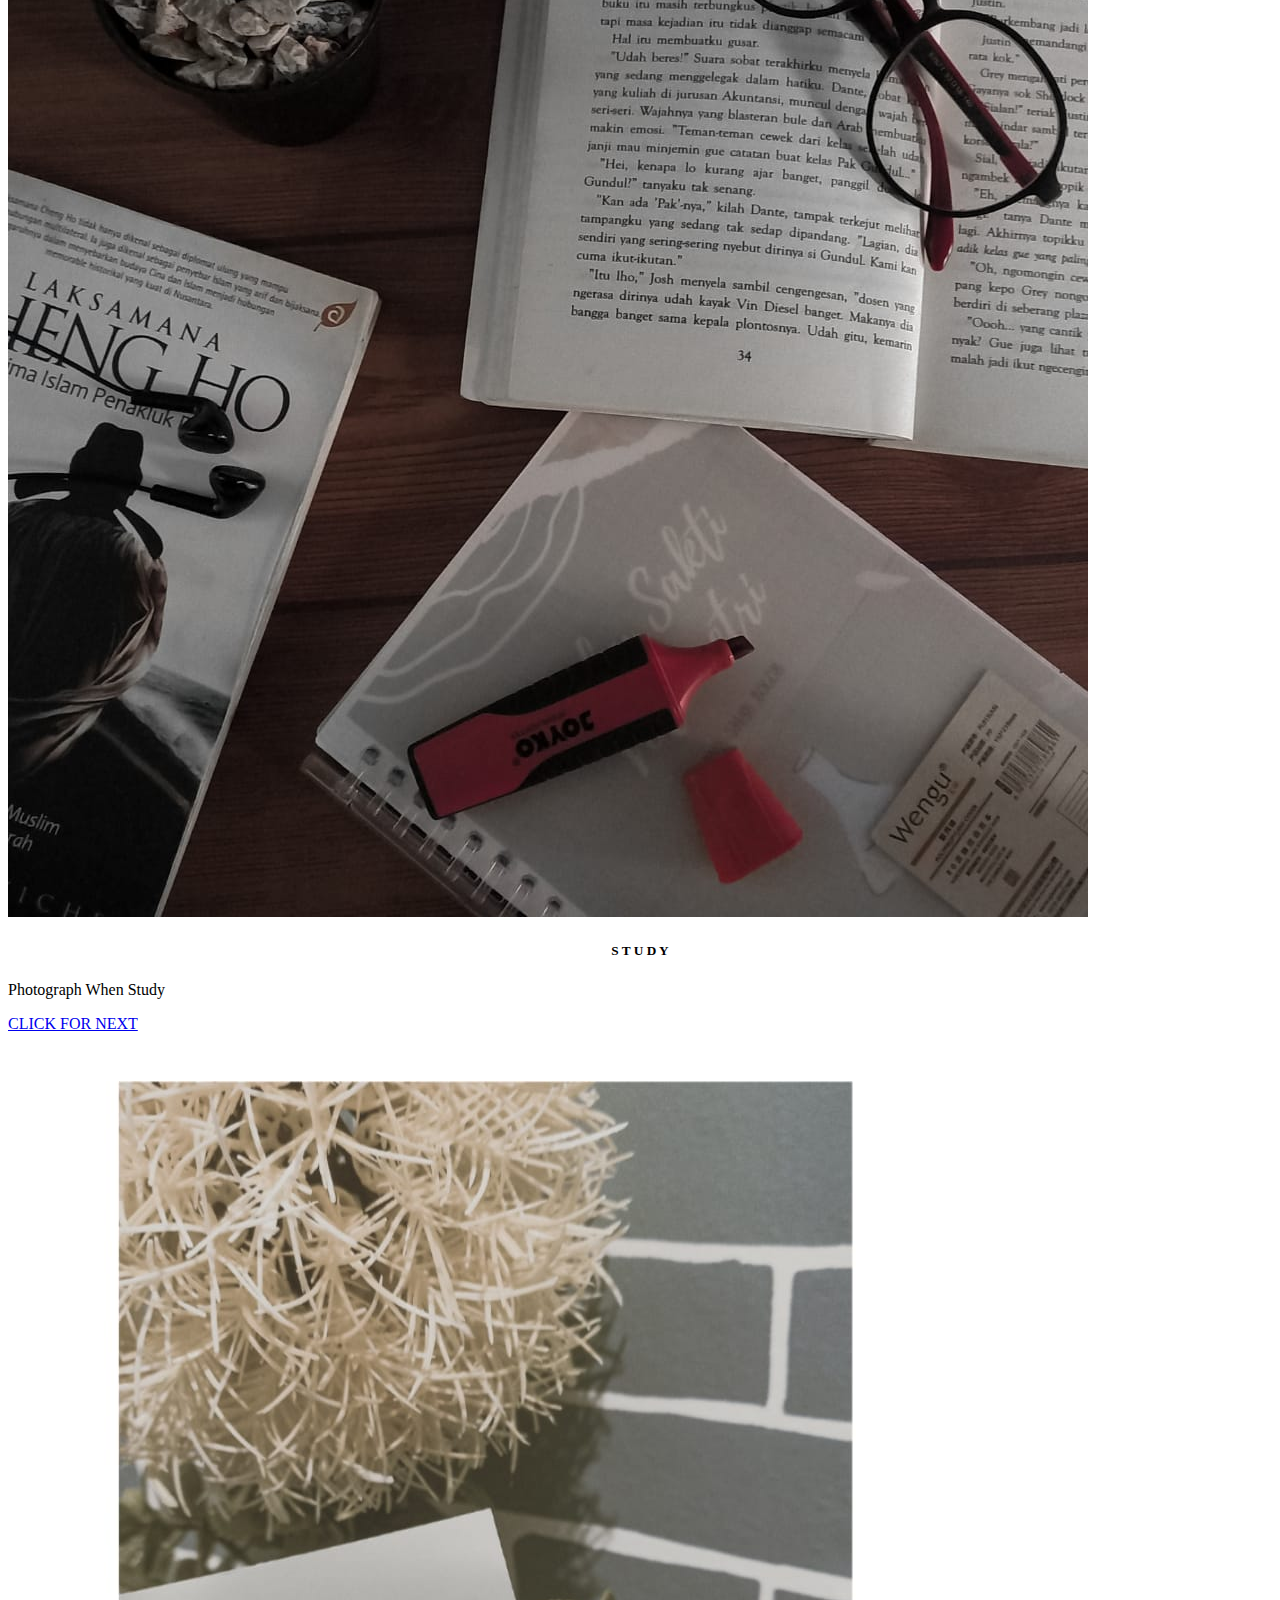
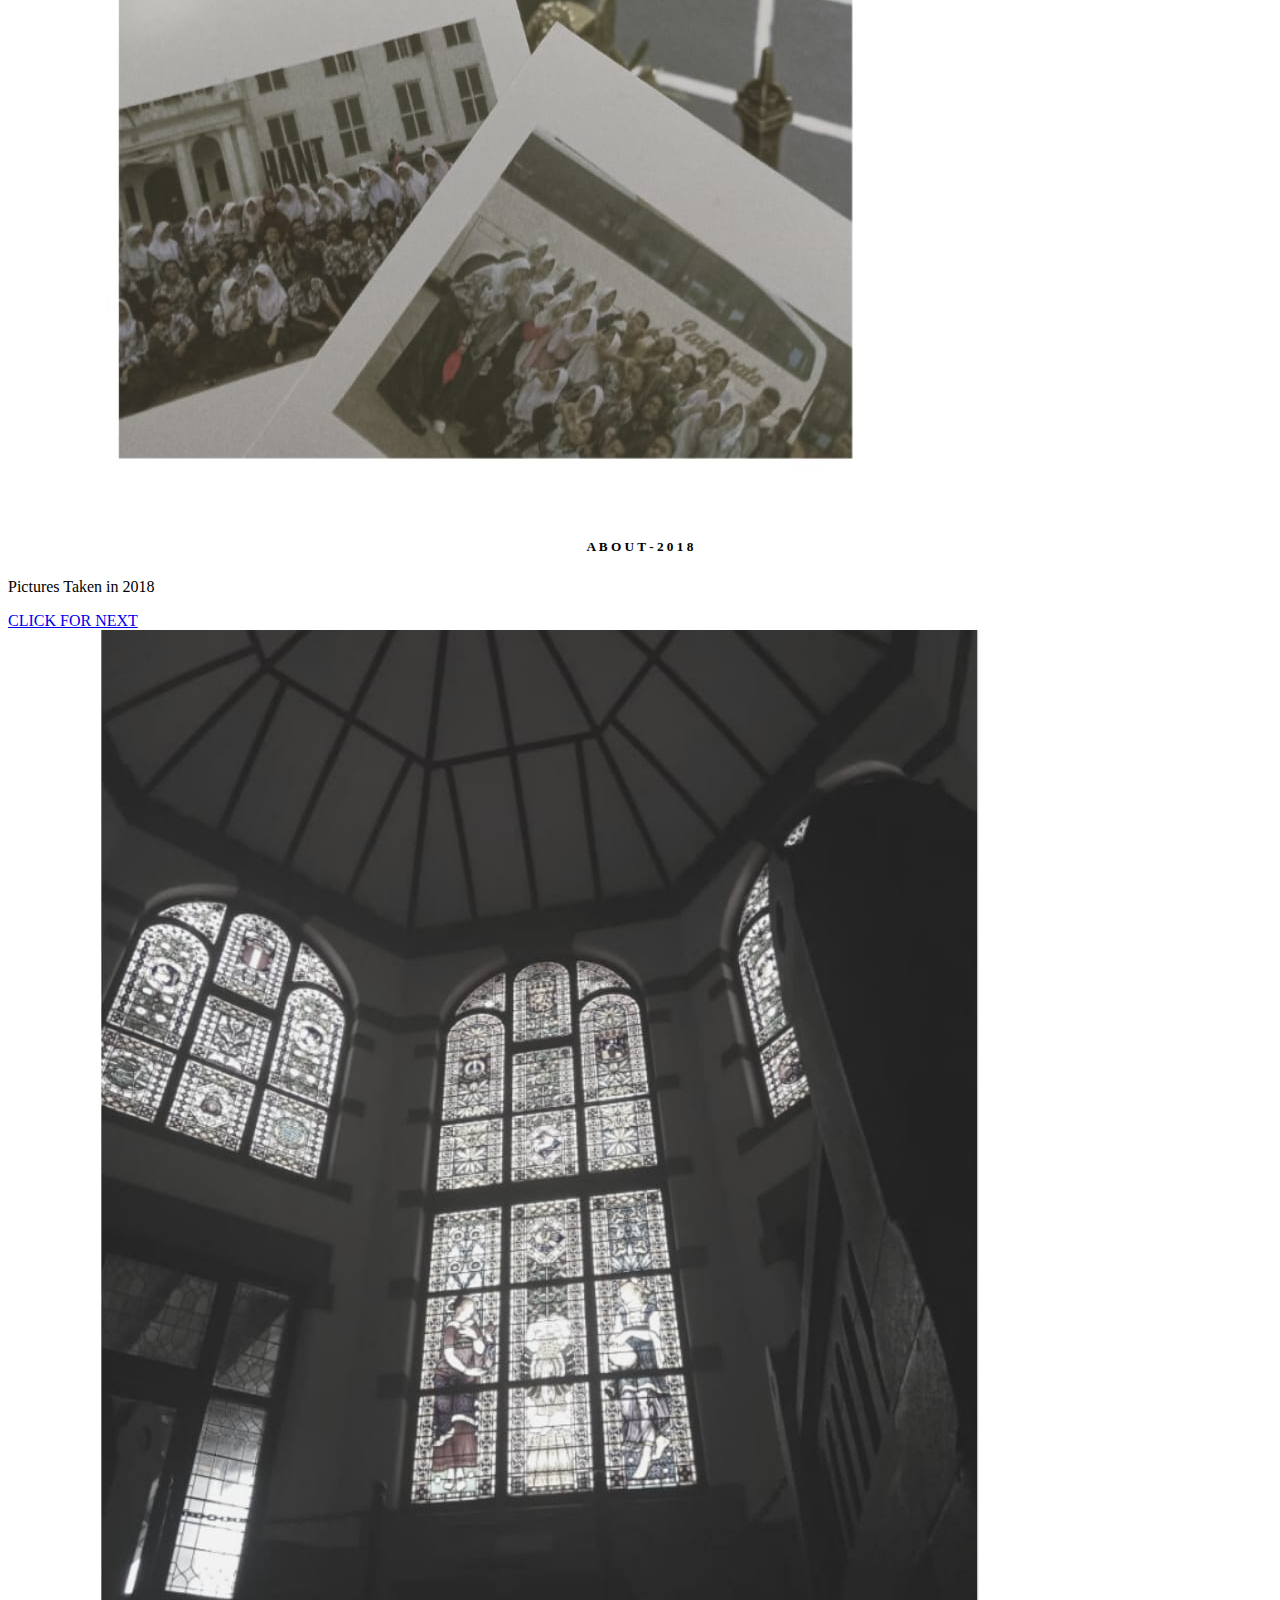
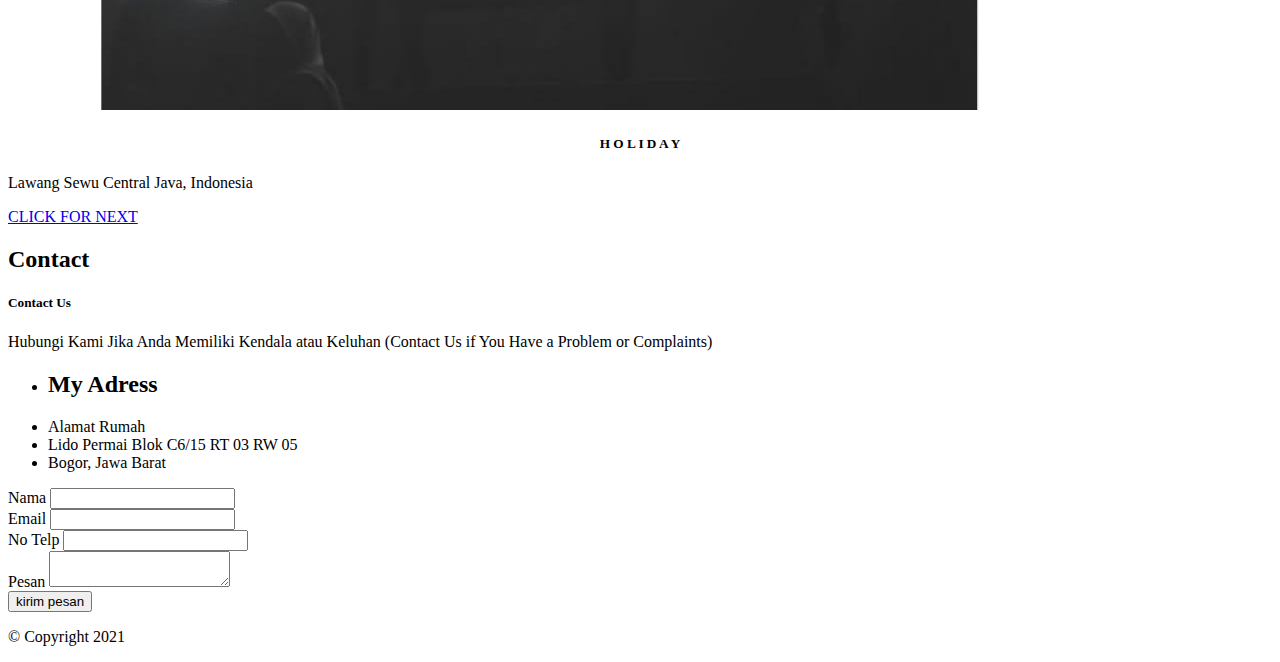
==== commit 49fe36b0: "Update index.html" ====
--- a/index.html
+++ b/index.html
@@ -65,7 +65,7 @@
 			<tr>
 				<td> Nama Lengkap </td>
 				<td> Femas Gusti Alfadri </td>
-				<td rowspan="10" align="center"><img src="profile3.jpg" width="210" height="313"></td>
+				<td rowspan="10" align="center"><img src="profile3.JPG" width="210" height="313"></td>
 			</tr>
 
 			<tr>
@@ -250,4 +250,4 @@
 	</div>
 	</div>
 </footer>
-		+		
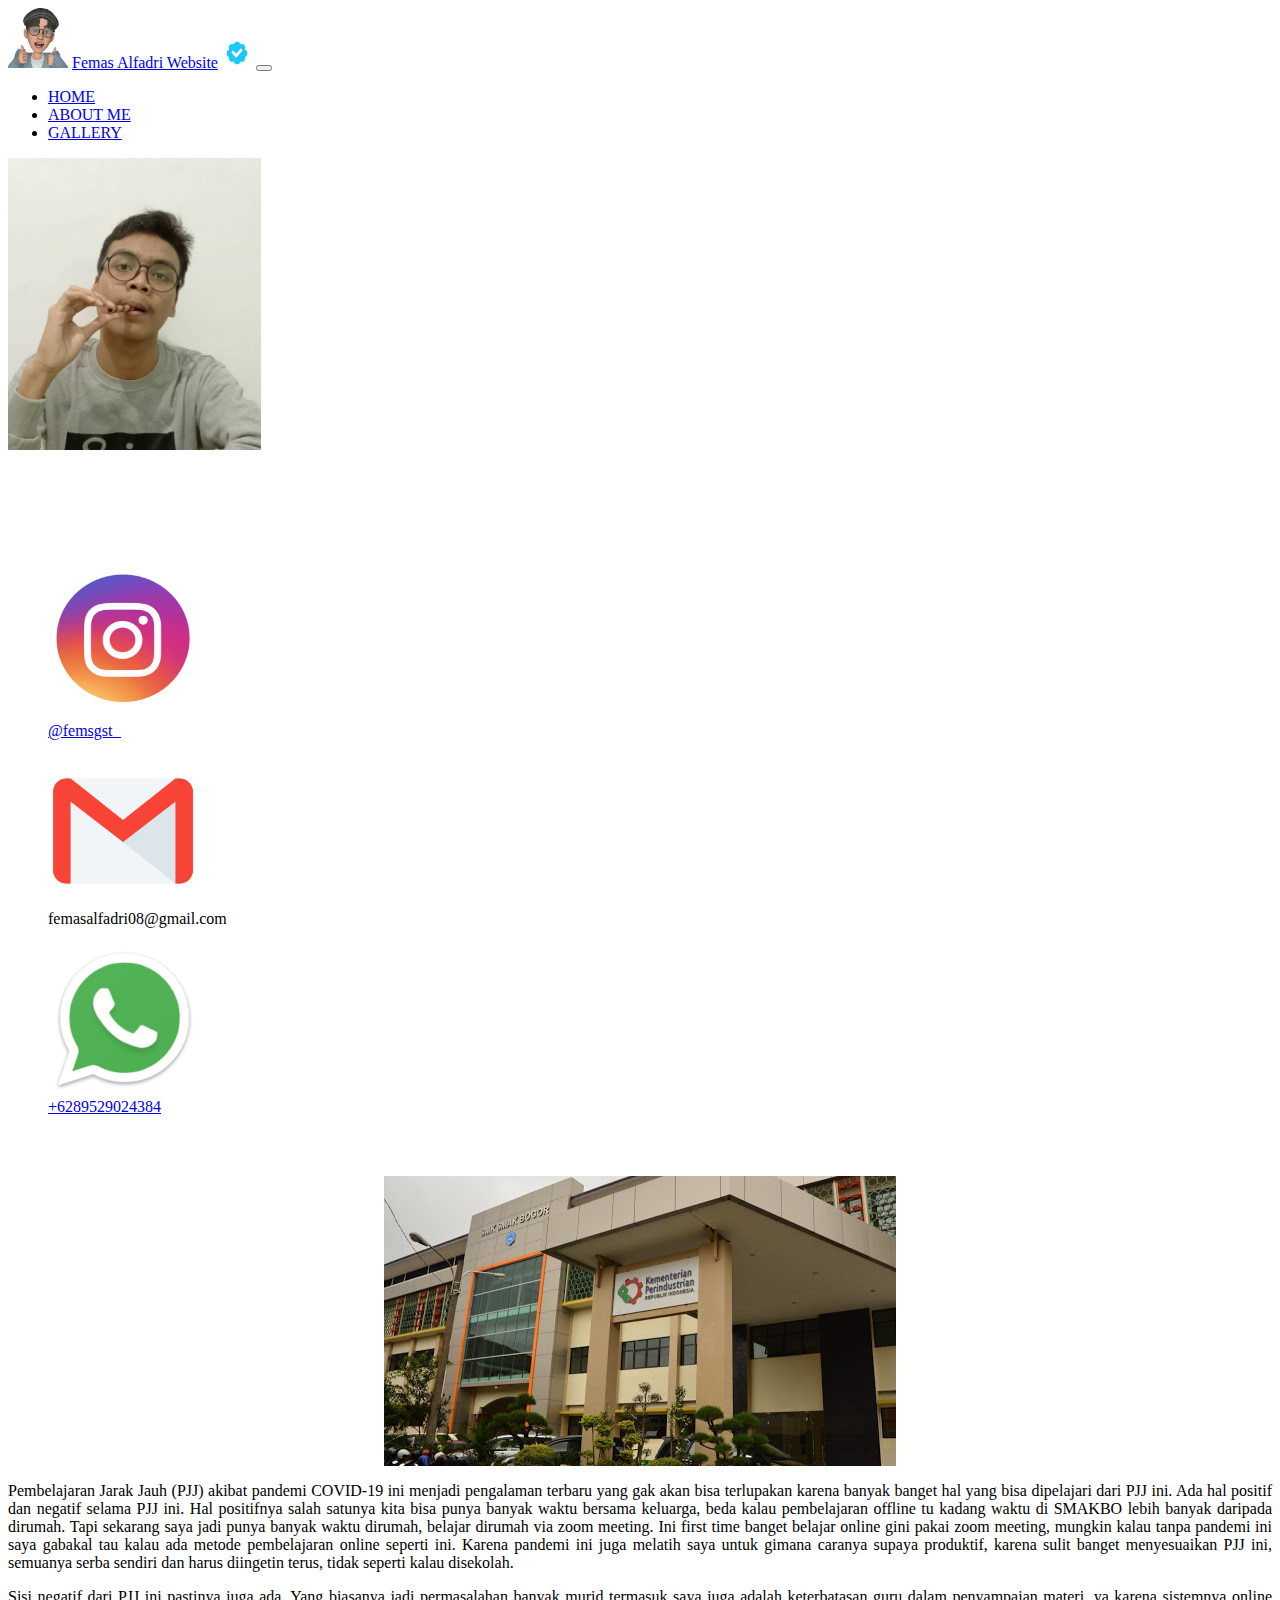
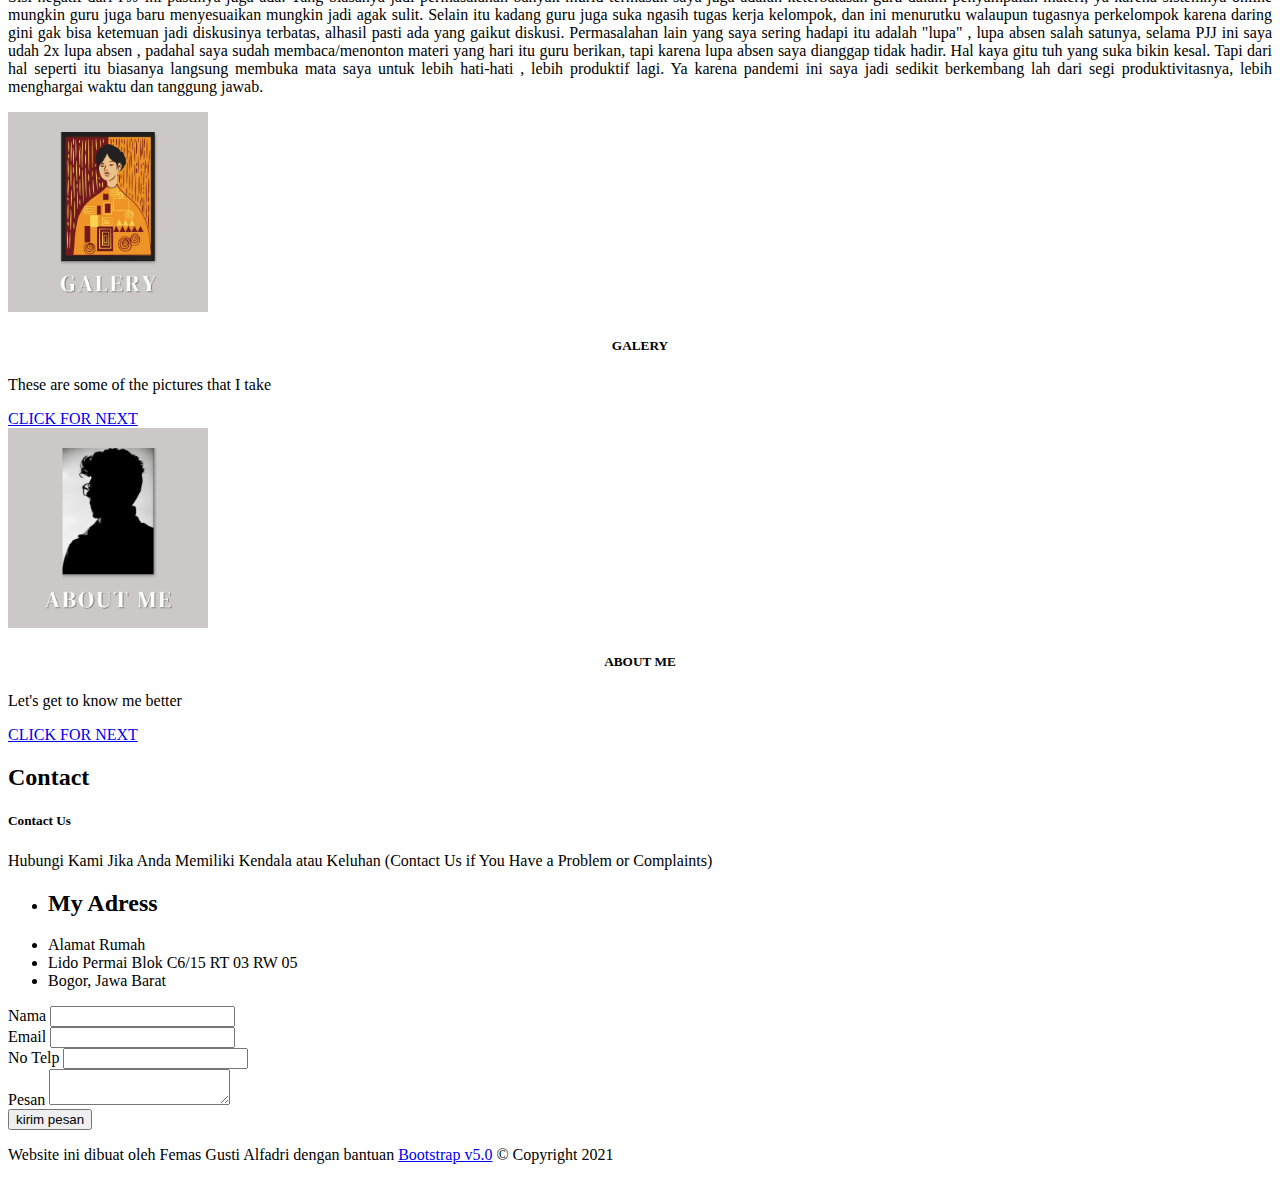
==== commit d0bb7d27: "Add files via upload" ====
--- a/index.html
+++ b/index.html
@@ -1,191 +1,118 @@
 <!DOCTYPE html>
 <html>
 <head>
-	<title> Femas Gusti Alfadri </title>
-		<link href="https://cdn.jsdelivr.net/npm/bootstrap@5.0.0-beta1/dist/css/bootstrap.min.css" rel="stylesheet" integrity="sha384-giJF6kkoqNQ00vy+HMDP7azOuL0xtbfIcaT9wjKHr8RbDVddVHyTfAAsrekwKmP1" crossorigin="anonymous">
-		<link rel="stylesheet" type="text/css" href="style.css">
+
+	<!-- Required meta tags -->
+    <meta charset="utf-8" />
+    <meta name="viewport" content="width=device-width, initial-scale=1" />
+
+    <!-- Bootstrap CSS -->
+    <link href="https://cdn.jsdelivr.net/npm/bootstrap@5.0.1/dist/css/bootstrap.min.css" rel="stylesheet" integrity="sha384-+0n0xVW2eSR5OomGNYDnhzAbDsOXxcvSN1TPprVMTNDbiYZCxYbOOl7+AMvyTG2x" crossorigin="anonymous" />
+    <link rel="stylesheet" type="text/css" href="style.css">
+
+	<title> Website - Femas Gusti Alfadri </title>
+		
 </head>
+
 <body>
+
+<!-- Navbar -->
 	<nav class="navbar fixed-top navbar-expand-lg navbar-dark bg-dark">
-  		<div class="container">
-    		<a class="navbar-brand" href="#">Femas Alfadri</a>
-			<button class="navbar-toggler" type="button" data-bs-toggle="collapse" data-bs-target="#navbarNav" aria-controls="navbarNav" aria-expanded="false" aria-label="Toggle navigation">
-			<span class="navbar-toggler-icon"></span> </button>
-		<div class="collapse navbar-collapse" id="navbarNav">
-			<ul class="navbar-nav">
-        	<li class="nav-item">
-          		<a class="nav-link active" aria-current="page" href="#">Home</a>
-        	</li>
-        	<li class="nav-item">
-          		<a class="nav-link" href="#">About Me</a>
-        	</li>
-        	<li class="nav-item">
-          		<a class="nav-link" href="#">Galery</a>
-        	</li>
-        	<li class="nav-item">
-          		<a class="nav-link disabled" href="#" tabindex="-1" aria-disabled="true">Contact</a>
-        	</li>
-      		</ul>
-    	</div>
-    	</div>
+    	<div class="container">
+      		<img src="femasimage.png" width="60" height="60" alt="gambar-femas-gusti-alfadri">
+        	<a class="navbar-brand" href="#">Femas Alfadri Website</a>
+        	<img src="centang.png" width="30" height="30" alt="centangbiru">
+        	<button class="navbar-toggler" type="button" data-bs-toggle="collapse" data-bs-target="#navbarNav" aria-controls="navbarNav" aria-expanded="false" aria-label="Toggle navigation">
+          		<span class="navbar-toggler-icon"></span>
+       		</button>
+        <div class="collapse navbar-collapse" id="navbarNav">
+          	<ul class="navbar-nav ms-auto">
+            <li class="nav-item fw-bold">
+              	<a class="nav-link active" aria-current="page" href="index.html">HOME</a>
+            </li>
+            <li class="nav-item fw-bold">
+              <a class="nav-link" href="aboutindex.html">ABOUT ME</a>
+            </li>
+            <li class="nav-item fw-bold">
+              <a class="nav-link" href="galeryindex.html">GALLERY</a>
+            </li>
+          	</ul>
+        </div>
+      	</div>
     </nav>
+<!-- Akhir Navbar -->
 
-  	<nav class="navbar navbar-dark bg-light">
-  		<div class="container">
-    		<form class="d-flex">
-      		<input class="form-control me-2" type="search" placeholder="Search" aria-label="Search">
-      		<button class="btn btn-outline-success" type="submit">Search</button>
-    		</form>
+<!-- jumbotron -->
+    <section class="jumbotron">
+    <div class="jumbotron jumbotron-fluid">
+  		<div class="container text-center">
+  		<div class="mt-5 pt-5">
+  			<img src="profile1.jpeg" width="20%" class="rounded-circle img-thumbnail" alt="gambar-femas-gusti-alfadri">
+    		<h1 class="display-4 mt-5" style="text-decoration: underline; color: white">FEMAS GUSTI ALFADRI</h1>
+    		<figcaption class="blockquote-footer mt-2 fs-5" style="font-family: verdana; color: white">
+    		Selamat Datang di Website Femas Gusti Alfadri</figcaption>
   		</div>
-	</nav>
-	</nav>
+		</div>
 
-		<div class="jumbotron jumbotron-fluid">
-  		<div class="container text-center">
-  		<div class="mt-5">
-  			<img src="profile1.jpeg" width="20%" class="rounded-circle img-thumbnail" alt="gambar-femas-gusti-alfadri">
-    		<h1 class="display-4">Femas Gusti Alfadri</h1>
-    		<p class="lead"> Selamat Datang di Website Femas Alfadri </p>
-  			</div>
-			</div>
-			</div>
-
-<section id="aboutme" class="aboutme pt-2">
-	<div class="container">
-	<div class="row mt-4 pb-5">
+	<div class="row mt-1">
 	<div class="col text-center">
-		<h2 class="biodata">About Me</h2>
-		<table class="table table-bordered mt-5" border="2" >
-			<tr class="atasan" align="center" bgcolor="#4d49f1">
-				<td width="174"><b>DATA DIRI</b></td>
-				<td width="353"><b>KETERANGAN</b></td>
-				<td width="235"><b>FOTO PROFIL</b></td>
-			</tr>
-
-			<tr>
-				<td> Nama Lengkap </td>
-				<td> Femas Gusti Alfadri </td>
-				<td rowspan="10" align="center"><img src="profile3.JPG" width="210" height="313"></td>
-			</tr>
-
-			<tr>
-				<td> Nama Panggilan </td>
-				<td> Femas </td>
-			</tr>
-
-			<tr>
-				<td> Tempat Tanggal Lahir </td>
-				<td> Bogor, 08 Februari 2004 </td>
-			</tr>
-
-			<tr>
-				<td> Alamat </td>
-				<td> Perum Lido Permai Blok C6/15 RT 003/005 Kecamatan Cigombong Kabupaten Bogor </td>
-			</tr>
-
-			<tr>
-				<td> Pendidikan </td>
-				<td> Sekolah Menegah Kejuruan-SMAK BOGOR </td>
-			</tr>
-
-			<tr>
-				<td> Hobi </td>
-				<td> <p> Mendengarkan Musik </p>
-					 <p> Lettering </p> </td>
-			</tr>
-
-			<tr>
-				<td> Cita-Cita </td>
-				<td> Penulis Novel Terkenal </td>
-			</tr>
-
-			<tr>
-				<td> Motto </td>
-				<td> "Kerjakan Selagi Bisa dan Selagi Ada Waktu" </td>
-			</tr>
-		</table>
+	<div class="row mt-5 mb-5">
+	<div class="col-15 justify-content-center">
+		<figure class="figure fw-bold mx-5" style="font-family: verdana">
+  			<img src="instagram.png" class="figure-img img-fluid rounded" width="150" height="150" alt="instagram">
+  			<figcaption class="figure-caption bg-light"><a href="https://www.instagram.com/femsgst_/">@femsgst_</a></figcaption>
+		</figure>
+		<figure class="figure fw-bold px-5" style="font-family: verdana">
+  			<img src="email.png" class="figure-img img-fluid rounded" width="150" height="150" alt="email">
+  			<figcaption class="figure-caption bg-light">femasalfadri08@gmail.com</figcaption>
+		</figure>
+		<figure class="figure fw-bold mx-5" style="font-family: verdana">
+  			<img src="whatsapp.png" class="figure-img img-fluid rounded" width="150" height="150" alt="whatsapp">
+  			<figcaption class="figure-caption bg-light"><a href="https://api.whatsapp.com/send/?phone=089529024384&text&app_absent=0">+6289529024384</a></figcaption>
+		</figure>
 	</div>
 	</div>
 	</div>
-</section>
+	</div>
 
-<section id="Galery" class="Galery bg-secondary">
-	<div class="container">
-		<div class="row mb-4 pt-4">
-			<div class="col text-center">
-			<h2>GALERY</h2>
-			</div>
-		</div>
+	<div class="row my-5">
+	<div class="col-md mx-5 my-5">
 
-		<div class="row mb-4">
-		<div class="col-md">
-			<div class="card">
-			  <img src="1.jpeg" class="card-img-top" alt="gambar-1">
+
+		<h3 style="color: white ; font-family: verdana" class="text-center fw-bold bg-secondary"> PENGALAMAN PJJ SMAKBO </h3>
+		<img src="SMAKBO.jpg" class="img-fluid rounded my-4" style="display:block; margin:auto;"  alt="SMAKBO">
+		<p style="text-align: justify; font-family: verdana"> 
+		Pembelajaran Jarak Jauh (PJJ) akibat pandemi COVID-19 ini menjadi pengalaman terbaru yang gak akan bisa terlupakan karena banyak banget hal yang bisa dipelajari dari PJJ ini. Ada hal positif dan negatif selama PJJ ini. Hal positifnya salah satunya kita bisa punya banyak waktu bersama keluarga, beda kalau pembelajaran offline tu kadang waktu di SMAKBO lebih banyak daripada dirumah. Tapi sekarang saya jadi punya banyak waktu dirumah, belajar dirumah via zoom meeting. Ini first time banget belajar online gini pakai zoom meeting, mungkin kalau tanpa pandemi ini saya gabakal tau kalau ada metode pembelajaran online seperti ini. Karena pandemi ini juga melatih saya untuk gimana caranya supaya produktif, karena sulit banget menyesuaikan PJJ ini, semuanya serba sendiri dan harus diingetin terus, tidak seperti kalau disekolah. </p>
+
+		<p style="text-align: justify; font-family:verdana">
+		Sisi negatif dari PJJ ini pastinya juga ada. Yang biasanya jadi permasalahan banyak murid termasuk saya juga adalah keterbatasan guru dalam penyampaian materi, ya karena sistemnya online mungkin guru juga baru menyesuaikan mungkin jadi agak sulit. Selain itu kadang guru juga suka ngasih tugas kerja kelompok, dan ini menurutku walaupun tugasnya perkelompok karena daring gini gak bisa ketemuan jadi diskusinya terbatas, alhasil pasti ada yang gaikut diskusi. Permasalahan lain yang saya sering hadapi itu adalah "lupa" , lupa absen salah satunya, selama PJJ ini saya udah 2x lupa absen , padahal saya sudah membaca/menonton materi yang hari itu guru berikan, tapi karena lupa absen saya dianggap tidak hadir. Hal kaya gitu tuh yang suka bikin kesal. Tapi dari hal seperti itu biasanya langsung membuka mata saya untuk lebih hati-hati , lebih produktif lagi. Ya karena pandemi ini saya jadi sedikit berkembang lah dari segi produktivitasnya, lebih menghargai waktu dan tanggung jawab.</p>
+	</div>
+
+	<div class="col-3">
+			<div class="card mx-5 my-5">
+			  <img src="mygalery.jpeg" class="card-img-top" alt="mygalery" height="200">
 			  <div class="card-body">
-			    <h5 class="card-title" align="center"> S M A K B O </h5>
-			    <p class="card-text text-center"> Sekolah Menengah Kejuruan - SMAK BOGOR</p>
-			    <a href="#" class="btn btn-dark">CLICK FOR NEXT</a>
+			    <h5 class="card-title" align="center">GALERY</h5>
+			    <p class="card-text text-center"> These are some of the pictures that I take </p>
+			    <a href="galeryindex.html" class="btn btn-dark">CLICK FOR NEXT</a>
 			  </div>
 			</div>
-		</div>
-		<div class="col-md">
-			<div class="card">
-			  <img src="2.jpeg" class="card-img-top" alt="gambar-2">
+
+			<div class="card mx-5 my-5">
+			  <img src="myprofile.jpeg" class="card-img-top" alt="myprofile" height="200">
 			  <div class="card-body">
-			    <h5 class="card-title" align="center"> H E L L O IT'S ME </h5>
-			    <p class="card-text text-center"> Hello Everyone. I'm Femas Gusti Alfadri </p>
-			    <a href="#" class="btn btn-dark">CLICK FOR NEXT</a>
+			    <h5 class="card-title" align="center">ABOUT ME</h5>
+			    <p class="card-text text-center"> Let's get to know me better </p>
+			    <a href="aboutindex.html" class="btn btn-dark">CLICK FOR NEXT</a>
 			  </div>
 			</div>
-		</div>
-		<div class="col-md">
-			<div class="card">
-			  <img src="3.jpeg" class="card-img-top" alt="gambar-2">
-			  <div class="card-body">
-			    <h5 class="card-title" align="center">SMAKBO LABORATORY</h5>
-			    <p class="card-text text-center"> Laboratory Activities at SMAKBO </p>
-			    <a href="#" class="btn btn-dark">CLICK FOR NEXT</a>
-			  </div>
-			</div>
-		</div>
-		</div>
+	</div>
+	</div>
+	</section>
+<!-- Akhir Jumbotron -->
 
-		<div class="row pb-5">
-		<div class="col-md">
-			<div class="card">
-			  <img src="4.jpeg" class="card-img-top" alt="gambar-1">
-			  <div class="card-body">
-			    <h5 class="card-title" align="center">S T U D Y</h5>
-			    <p class="card-text text-center"> Photograph When Study </p>
-			    <a href="#" class="btn btn-dark">CLICK FOR NEXT</a>
-			  </div>
-			</div>
-		</div>
-		<div class="col-md">
-			<div class="card">
-			  <img src="5.jpeg" class="card-img-top" alt="gambar-2">
-			  <div class="card-body">
-			    <h5 class="card-title" align="center">A B O U T - 2 0 1 8</h5>
-			    <p class="card-text text-center"> Pictures Taken in 2018 </p>
-			    <a href="#" class="btn btn-dark">CLICK FOR NEXT</a>
-			  </div>
-			</div>
-		</div>
-		<div class="col-md">
-			<div class="card">
-			  <img src="6.jpeg" class="card-img-top" alt="gambar-2">
-			  <div class="card-body">
-			    <h5 class="card-title" align="center">H O L I D A Y</h5>
-			    <p class="card-text text-center"> Lawang Sewu Central Java, Indonesia</p>
-			    <a href="#" class="btn btn-dark">CLICK FOR NEXT</a>
-			  </div>
-			</div>
-		</div>
-		</div>
-	</div>
-</section>
-
-<section id="Contact" class="Contact mb-5">
+<!-- Kontak -->
+	<section id="contact" class="bg-light mb-5 pb-5">
 	<div class="container">
 		<div class="row pt-4 mb-4">
 		<div class="col text-center">
@@ -201,14 +128,13 @@
 			    <p class="card-text"> Hubungi Kami Jika Anda Memiliki Kendala atau Keluhan (Contact Us if You Have a Problem or Complaints) </p>
 			  </div>
 			</div>
-			<ul class="list-group">
-			  <li class="list-group-item"><h2> My Adress </h2></li>
-			  <li class="list-group-item">Alamat Rumah</li>
-			  <li class="list-group-item">Lido Permai Blok C6/15 RT 03 RW 05 </li>
-			  <li class="list-group-item">Bogor, Jawa Barat</li>
-			</ul>
+				<ul class="list-group">
+			  	<li class="list-group-item"><h2> My Adress </h2></li>
+			  	<li class="list-group-item">Alamat Rumah</li>
+			  	<li class="list-group-item">Lido Permai Blok C6/15 RT 03 RW 05 </li>
+			  	<li class="list-group-item">Bogor, Jawa Barat</li>
+				</ul>
 		</div>
-
 		<div class="col-lg-6">
 			<form>
 			  <div class="form-group">
@@ -238,16 +164,22 @@
 		</div>
 		</div>
 	</div>
-</section>
-</body>
+	</section>
+<!-- akhir Kontak -->
 
+<!-- footer -->
 <footer class="bg-dark text-white">
 	<div class="container">
 	<div class="row pt-3">
 	<div class="col text-center">
-		<p>&copy; Copyright 2021 </p>
+		<p>Website ini dibuat oleh Femas Gusti Alfadri dengan bantuan <a href="https://getbootstrap.com/">Bootstrap v5.0</a> &copy; Copyright 2021 </p>
 	</div>
 	</div>
 	</div>
 </footer>
-		
+<!-- Akhir footer -->
+
+
+
+</body>
+</html>